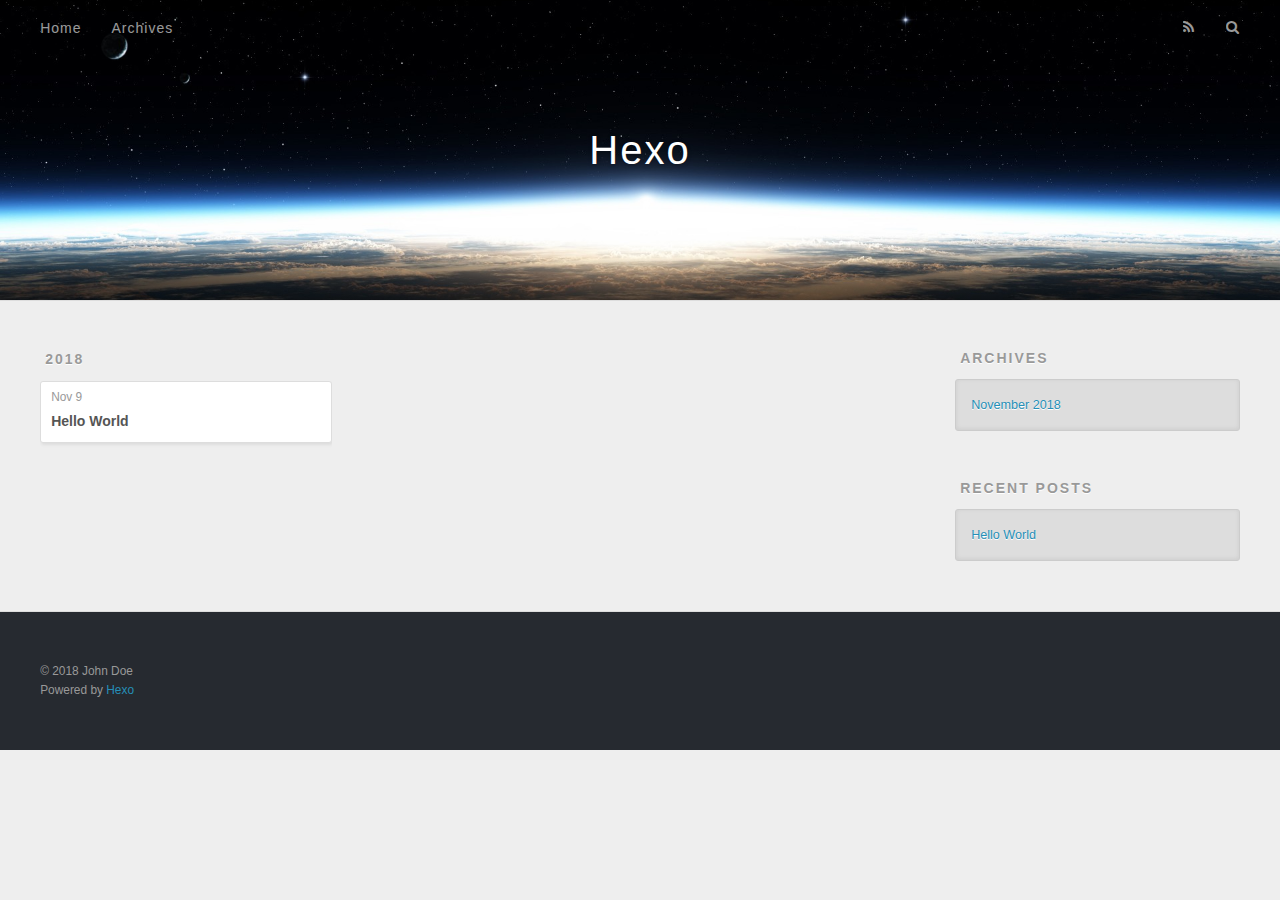
==== archives/index.html @ 734b19c0 "Site updated: 2018-11-09 16:49:38" ====
<!DOCTYPE html>
<html>
<head><meta name="generator" content="Hexo 3.8.0">
  <meta charset="utf-8">
  

  
  <title>Archives | Hexo</title>
  <meta name="viewport" content="width=device-width, initial-scale=1, maximum-scale=1">
  <meta property="og:type" content="website">
<meta property="og:title" content="Hexo">
<meta property="og:url" content="http://yoursite.com/archives/index.html">
<meta property="og:site_name" content="Hexo">
<meta property="og:locale" content="default">
<meta name="twitter:card" content="summary">
<meta name="twitter:title" content="Hexo">
  
    <link rel="alternate" href="/atom.xml" title="Hexo" type="application/atom+xml">
  
  
    <link rel="icon" href="/favicon.png">
  
  
    <link href="//fonts.googleapis.com/css?family=Source+Code+Pro" rel="stylesheet" type="text/css">
  
  <link rel="stylesheet" href="/css/style.css">
</head>
</html>
<body>
  <div id="container">
    <div id="wrap">
      <header id="header">
  <div id="banner"></div>
  <div id="header-outer" class="outer">
    <div id="header-title" class="inner">
      <h1 id="logo-wrap">
        <a href="/" id="logo">Hexo</a>
      </h1>
      
    </div>
    <div id="header-inner" class="inner">
      <nav id="main-nav">
        <a id="main-nav-toggle" class="nav-icon"></a>
        
          <a class="main-nav-link" href="/">Home</a>
        
          <a class="main-nav-link" href="/archives">Archives</a>
        
      </nav>
      <nav id="sub-nav">
        
          <a id="nav-rss-link" class="nav-icon" href="/atom.xml" title="RSS Feed"></a>
        
        <a id="nav-search-btn" class="nav-icon" title="Search"></a>
      </nav>
      <div id="search-form-wrap">
        <form action="//google.com/search" method="get" accept-charset="UTF-8" class="search-form"><input type="search" name="q" class="search-form-input" placeholder="Search"><button type="submit" class="search-form-submit">&#xF002;</button><input type="hidden" name="sitesearch" value="http://yoursite.com"></form>
      </div>
    </div>
  </div>
</header>
      <div class="outer">
        <section id="main">
  
  
    
    
      
      
      <section class="archives-wrap">
        <div class="archive-year-wrap">
          <a href="/archives/2018" class="archive-year">2018</a>
        </div>
        <div class="archives">
    
    <article class="archive-article archive-type-post">
  <div class="archive-article-inner">
    <header class="archive-article-header">
      <a href="/2018/11/09/hello-world/" class="archive-article-date">
  <time datetime="2018-11-09T08:40:56.257Z" itemprop="datePublished">Nov 9</time>
</a>
      
  
    <h1 itemprop="name">
      <a class="archive-article-title" href="/2018/11/09/hello-world/">Hello World</a>
    </h1>
  

    </header>
  </div>
</article>
  
  
    </div></section>
  


</section>
        
          <aside id="sidebar">
  
    

  
    

  
    
  
    
  <div class="widget-wrap">
    <h3 class="widget-title">Archives</h3>
    <div class="widget">
      <ul class="archive-list"><li class="archive-list-item"><a class="archive-list-link" href="/archives/2018/11/">November 2018</a></li></ul>
    </div>
  </div>


  
    
  <div class="widget-wrap">
    <h3 class="widget-title">Recent Posts</h3>
    <div class="widget">
      <ul>
        
          <li>
            <a href="/2018/11/09/hello-world/">Hello World</a>
          </li>
        
      </ul>
    </div>
  </div>

  
</aside>
        
      </div>
      <footer id="footer">
  
  <div class="outer">
    <div id="footer-info" class="inner">
      &copy; 2018 John Doe<br>
      Powered by <a href="http://hexo.io/" target="_blank">Hexo</a>
    </div>
  </div>
</footer>
    </div>
    <nav id="mobile-nav">
  
    <a href="/" class="mobile-nav-link">Home</a>
  
    <a href="/archives" class="mobile-nav-link">Archives</a>
  
</nav>
    

<script src="//ajax.googleapis.com/ajax/libs/jquery/2.0.3/jquery.min.js"></script>


  <link rel="stylesheet" href="/fancybox/jquery.fancybox.css">
  <script src="/fancybox/jquery.fancybox.pack.js"></script>


<script src="/js/script.js"></script>



  </div>
</body>
</html>
---- css/style.css ----
body {
  width: 100%;
}
body:before,
body:after {
  content: "";
  display: table;
}
body:after {
  clear: both;
}
html,
body,
div,
span,
applet,
object,
iframe,
h1,
h2,
h3,
h4,
h5,
h6,
p,
blockquote,
pre,
a,
abbr,
acronym,
address,
big,
cite,
code,
del,
dfn,
em,
img,
ins,
kbd,
q,
s,
samp,
small,
strike,
strong,
sub,
sup,
tt,
var,
dl,
dt,
dd,
ol,
ul,
li,
fieldset,
form,
label,
legend,
table,
caption,
tbody,
tfoot,
thead,
tr,
th,
td {
  margin: 0;
  padding: 0;
  border: 0;
  outline: 0;
  font-weight: inherit;
  font-style: inherit;
  font-family: inherit;
  font-size: 100%;
  vertical-align: baseline;
}
body {
  line-height: 1;
  color: #000;
  background: #fff;
}
ol,
ul {
  list-style: none;
}
table {
  border-collapse: separate;
  border-spacing: 0;
  vertical-align: middle;
}
caption,
th,
td {
  text-align: left;
  font-weight: normal;
  vertical-align: middle;
}
a img {
  border: none;
}
input,
button {
  margin: 0;
  padding: 0;
}
input::-moz-focus-inner,
button::-moz-focus-inner {
  border: 0;
  padding: 0;
}
@font-face {
  font-family: FontAwesome;
  font-style: normal;
  font-weight: normal;
  src: url("fonts/fontawesome-webfont.eot?v=#4.0.3");
  src: url("fonts/fontawesome-webfont.eot?#iefix&v=#4.0.3") format("embedded-opentype"), url("fonts/fontawesome-webfont.woff?v=#4.0.3") format("woff"), url("fonts/fontawesome-webfont.ttf?v=#4.0.3") format("truetype"), url("fonts/fontawesome-webfont.svg#fontawesomeregular?v=#4.0.3") format("svg");
}
html,
body,
#container {
  height: 100%;
}
body {
  background: #eee;
  font: 14px -apple-system, BlinkMacSystemFont, "Segoe UI", "Roboto", "Oxygen", "Ubuntu", "Cantarell", "Fira Sans", "Droid Sans", "Helvetica Neue", sans-serif;
  -webkit-text-size-adjust: 100%;
}
.outer {
  max-width: 1220px;
  margin: 0 auto;
  padding: 0 20px;
}
.outer:before,
.outer:after {
  content: "";
  display: table;
}
.outer:after {
  clear: both;
}
.inner {
  display: inline;
  float: left;
  width: 98.33333333333333%;
  margin: 0 0.833333333333333%;
}
.left,
.alignleft {
  float: left;
}
.right,
.alignright {
  float: right;
}
.clear {
  clear: both;
}
#container {
  position: relative;
}
.mobile-nav-on {
  overflow: hidden;
}
#wrap {
  height: 100%;
  width: 100%;
  position: absolute;
  top: 0;
  left: 0;
  -webkit-transition: 0.2s ease-out;
  -moz-transition: 0.2s ease-out;
  -ms-transition: 0.2s ease-out;
  transition: 0.2s ease-out;
  z-index: 1;
  background: #eee;
}
.mobile-nav-on #wrap {
  left: 280px;
}
@media screen and (min-width: 768px) {
  #main {
    display: inline;
    float: left;
    width: 73.33333333333333%;
    margin: 0 0.833333333333333%;
  }
}
.article-date,
.article-category-link,
.archive-year,
.widget-title {
  text-decoration: none;
  text-transform: uppercase;
  letter-spacing: 2px;
  color: #999;
  margin-bottom: 1em;
  margin-left: 5px;
  line-height: 1em;
  text-shadow: 0 1px #fff;
  font-weight: bold;
}
.article-inner,
.archive-article-inner {
  background: #fff;
  -webkit-box-shadow: 1px 2px 3px #ddd;
  box-shadow: 1px 2px 3px #ddd;
  border: 1px solid #ddd;
  border-radius: 3px;
}
.article-entry h1,
.widget h1 {
  font-size: 2em;
}
.article-entry h2,
.widget h2 {
  font-size: 1.5em;
}
.article-entry h3,
.widget h3 {
  font-size: 1.3em;
}
.article-entry h4,
.widget h4 {
  font-size: 1.2em;
}
.article-entry h5,
.widget h5 {
  font-size: 1em;
}
.article-entry h6,
.widget h6 {
  font-size: 1em;
  color: #999;
}
.article-entry hr,
.widget hr {
  border: 1px dashed #ddd;
}
.article-entry strong,
.widget strong {
  font-weight: bold;
}
.article-entry em,
.widget em,
.article-entry cite,
.widget cite {
  font-style: italic;
}
.article-entry sup,
.widget sup,
.article-entry sub,
.widget sub {
  font-size: 0.75em;
  line-height: 0;
  position: relative;
  vertical-align: baseline;
}
.article-entry sup,
.widget sup {
  top: -0.5em;
}
.article-entry sub,
.widget sub {
  bottom: -0.2em;
}
.article-entry small,
.widget small {
  font-size: 0.85em;
}
.article-entry acronym,
.widget acronym,
.article-entry abbr,
.widget abbr {
  border-bottom: 1px dotted;
}
.article-entry ul,
.widget ul,
.article-entry ol,
.widget ol,
.article-entry dl,
.widget dl {
  margin: 0 20px;
  line-height: 1.6em;
}
.article-entry ul ul,
.widget ul ul,
.article-entry ol ul,
.widget ol ul,
.article-entry ul ol,
.widget ul ol,
.article-entry ol ol,
.widget ol ol {
  margin-top: 0;
  margin-bottom: 0;
}
.article-entry ul,
.widget ul {
  list-style: disc;
}
.article-entry ol,
.widget ol {
  list-style: decimal;
}
.article-entry dt,
.widget dt {
  font-weight: bold;
}
#header {
  height: 300px;
  position: relative;
  border-bottom: 1px solid #ddd;
}
#header:before,
#header:after {
  content: "";
  position: absolute;
  left: 0;
  right: 0;
  height: 40px;
}
#header:before {
  top: 0;
  background: -webkit-linear-gradient(rgba(0,0,0,0.2), transparent);
  background: -moz-linear-gradient(rgba(0,0,0,0.2), transparent);
  background: -ms-linear-gradient(rgba(0,0,0,0.2), transparent);
  background: linear-gradient(rgba(0,0,0,0.2), transparent);
}
#header:after {
  bottom: 0;
  background: -webkit-linear-gradient(transparent, rgba(0,0,0,0.2));
  background: -moz-linear-gradient(transparent, rgba(0,0,0,0.2));
  background: -ms-linear-gradient(transparent, rgba(0,0,0,0.2));
  background: linear-gradient(transparent, rgba(0,0,0,0.2));
}
#header-outer {
  height: 100%;
  position: relative;
}
#header-inner {
  position: relative;
  overflow: hidden;
}
#banner {
  position: absolute;
  top: 0;
  left: 0;
  width: 100%;
  height: 100%;
  background: url("images/banner.jpg") center #000;
  -webkit-background-size: cover;
  -moz-background-size: cover;
  background-size: cover;
  z-index: -1;
}
#header-title {
  text-align: center;
  height: 40px;
  position: absolute;
  top: 50%;
  left: 0;
  margin-top: -20px;
}
#logo,
#subtitle {
  text-decoration: none;
  color: #fff;
  font-weight: 300;
  text-shadow: 0 1px 4px rgba(0,0,0,0.3);
}
#logo {
  font-size: 40px;
  line-height: 40px;
  letter-spacing: 2px;
}
#subtitle {
  font-size: 16px;
  line-height: 16px;
  letter-spacing: 1px;
}
#subtitle-wrap {
  margin-top: 16px;
}
#main-nav {
  float: left;
  margin-left: -15px;
}
.nav-icon,
.main-nav-link {
  float: left;
  color: #fff;
  opacity: 0.6;
  text-decoration: none;
  text-shadow: 0 1px rgba(0,0,0,0.2);
  -webkit-transition: opacity 0.2s;
  -moz-transition: opacity 0.2s;
  -ms-transition: opacity 0.2s;
  transition: opacity 0.2s;
  display: block;
  padding: 20px 15px;
}
.nav-icon:hover,
.main-nav-link:hover {
  opacity: 1;
}
.nav-icon {
  font-family: FontAwesome;
  text-align: center;
  font-size: 14px;
  width: 14px;
  height: 14px;
  padding: 20px 15px;
  position: relative;
  cursor: pointer;
}
.main-nav-link {
  font-weight: 300;
  letter-spacing: 1px;
}
@media screen and (max-width: 479px) {
  .main-nav-link {
    display: none;
  }
}
#main-nav-toggle {
  display: none;
}
#main-nav-toggle:before {
  content: "\f0c9";
}
@media screen and (max-width: 479px) {
  #main-nav-toggle {
    display: block;
  }
}
#sub-nav {
  float: right;
  margin-right: -15px;
}
#nav-rss-link:before {
  content: "\f09e";
}
#nav-search-btn:before {
  content: "\f002";
}
#search-form-wrap {
  position: absolute;
  top: 15px;
  width: 150px;
  height: 30px;
  right: -150px;
  opacity: 0;
  -webkit-transition: 0.2s ease-out;
  -moz-transition: 0.2s ease-out;
  -ms-transition: 0.2s ease-out;
  transition: 0.2s ease-out;
}
#search-form-wrap.on {
  opacity: 1;
  right: 0;
}
@media screen and (max-width: 479px) {
  #search-form-wrap {
    width: 100%;
    right: -100%;
  }
}
.search-form {
  position: absolute;
  top: 0;
  left: 0;
  right: 0;
  background: #fff;
  padding: 5px 15px;
  border-radius: 15px;
  -webkit-box-shadow: 0 0 10px rgba(0,0,0,0.3);
  box-shadow: 0 0 10px rgba(0,0,0,0.3);
}
.search-form-input {
  border: none;
  background: none;
  color: #555;
  width: 100%;
  font: 13px -apple-system, BlinkMacSystemFont, "Segoe UI", "Roboto", "Oxygen", "Ubuntu", "Cantarell", "Fira Sans", "Droid Sans", "Helvetica Neue", sans-serif;
  outline: none;
}
.search-form-input::-webkit-search-results-decoration,
.search-form-input::-webkit-search-cancel-button {
  -webkit-appearance: none;
}
.search-form-submit {
  position: absolute;
  top: 50%;
  right: 10px;
  margin-top: -7px;
  font: 13px FontAwesome;
  border: none;
  background: none;
  color: #bbb;
  cursor: pointer;
}
.search-form-submit:hover,
.search-form-submit:focus {
  color: #777;
}
.article {
  margin: 50px 0;
}
.article-inner {
  overflow: hidden;
}
.article-meta:before,
.article-meta:after {
  content: "";
  display: table;
}
.article-meta:after {
  clear: both;
}
.article-date {
  float: left;
}
.article-category {
  float: left;
  line-height: 1em;
  color: #ccc;
  text-shadow: 0 1px #fff;
  margin-left: 8px;
}
.article-category:before {
  content: "\2022";
}
.article-category-link {
  margin: 0 12px 1em;
}
.article-header {
  padding: 20px 20px 0;
}
.article-title {
  text-decoration: none;
  font-size: 2em;
  font-weight: bold;
  color: #555;
  line-height: 1.1em;
  -webkit-transition: color 0.2s;
  -moz-transition: color 0.2s;
  -ms-transition: color 0.2s;
  transition: color 0.2s;
}
a.article-title:hover {
  color: #258fb8;
}
.article-entry {
  color: #555;
  padding: 0 20px;
}
.article-entry:before,
.article-entry:after {
  content: "";
  display: table;
}
.article-entry:after {
  clear: both;
}
.article-entry p,
.article-entry table {
  line-height: 1.6em;
  margin: 1.6em 0;
}
.article-entry h1,
.article-entry h2,
.article-entry h3,
.article-entry h4,
.article-entry h5,
.article-entry h6 {
  font-weight: bold;
}
.article-entry h1,
.article-entry h2,
.article-entry h3,
.article-entry h4,
.article-entry h5,
.article-entry h6 {
  line-height: 1.1em;
  margin: 1.1em 0;
}
.article-entry a {
  color: #258fb8;
  text-decoration: none;
}
.article-entry a:hover {
  text-decoration: underline;
}
.article-entry ul,
.article-entry ol,
.article-entry dl {
  margin-top: 1.6em;
  margin-bottom: 1.6em;
}
.article-entry img,
.article-entry video {
  max-width: 100%;
  height: auto;
  display: block;
  margin: auto;
}
.article-entry iframe {
  border: none;
}
.article-entry table {
  width: 100%;
  border-collapse: collapse;
  border-spacing: 0;
}
.article-entry th {
  font-weight: bold;
  border-bottom: 3px solid #ddd;
  padding-bottom: 0.5em;
}
.article-entry td {
  border-bottom: 1px solid #ddd;
  padding: 10px 0;
}
.article-entry blockquote {
  font-family: Georgia, "Times New Roman", serif;
  font-size: 1.4em;
  margin: 1.6em 20px;
  text-align: center;
}
.article-entry blockquote footer {
  font-size: 14px;
  margin: 1.6em 0;
  font-family: -apple-system, BlinkMacSystemFont, "Segoe UI", "Roboto", "Oxygen", "Ubuntu", "Cantarell", "Fira Sans", "Droid Sans", "Helvetica Neue", sans-serif;
}
.article-entry blockquote footer cite:before {
  content: "—";
  padding: 0 0.5em;
}
.article-entry .pullquote {
  text-align: left;
  width: 45%;
  margin: 0;
}
.article-entry .pullquote.left {
  margin-left: 0.5em;
  margin-right: 1em;
}
.article-entry .pullquote.right {
  margin-right: 0.5em;
  margin-left: 1em;
}
.article-entry .caption {
  color: #999;
  display: block;
  font-size: 0.9em;
  margin-top: 0.5em;
  position: relative;
  text-align: center;
}
.article-entry .video-container {
  position: relative;
  padding-top: 56.25%;
  height: 0;
  overflow: hidden;
}
.article-entry .video-container iframe,
.article-entry .video-container object,
.article-entry .video-container embed {
  position: absolute;
  top: 0;
  left: 0;
  width: 100%;
  height: 100%;
  margin-top: 0;
}
.article-more-link a {
  display: inline-block;
  line-height: 1em;
  padding: 6px 15px;
  border-radius: 15px;
  background: #eee;
  color: #999;
  text-shadow: 0 1px #fff;
  text-decoration: none;
}
.article-more-link a:hover {
  background: #258fb8;
  color: #fff;
  text-decoration: none;
  text-shadow: 0 1px #1e7293;
}
.article-footer {
  font-size: 0.85em;
  line-height: 1.6em;
  border-top: 1px solid #ddd;
  padding-top: 1.6em;
  margin: 0 20px 20px;
}
.article-footer:before,
.article-footer:after {
  content: "";
  display: table;
}
.article-footer:after {
  clear: both;
}
.article-footer a {
  color: #999;
  text-decoration: none;
}
.article-footer a:hover {
  color: #555;
}
.article-tag-list-item {
  float: left;
  margin-right: 10px;
}
.article-tag-list-link:before {
  content: "#";
}
.article-comment-link {
  float: right;
}
.article-comment-link:before {
  content: "\f075";
  font-family: FontAwesome;
  padding-right: 8px;
}
.article-share-link {
  cursor: pointer;
  float: right;
  margin-left: 20px;
}
.article-share-link:before {
  content: "\f064";
  font-family: FontAwesome;
  padding-right: 6px;
}
#article-nav {
  position: relative;
}
#article-nav:before,
#article-nav:after {
  content: "";
  display: table;
}
#article-nav:after {
  clear: both;
}
@media screen and (min-width: 768px) {
  #article-nav {
    margin: 50px 0;
  }
  #article-nav:before {
    width: 8px;
    height: 8px;
    position: absolute;
    top: 50%;
    left: 50%;
    margin-top: -4px;
    margin-left: -4px;
    content: "";
    border-radius: 50%;
    background: #ddd;
    -webkit-box-shadow: 0 1px 2px #fff;
    box-shadow: 0 1px 2px #fff;
  }
}
.article-nav-link-wrap {
  text-decoration: none;
  text-shadow: 0 1px #fff;
  color: #999;
  -webkit-box-sizing: border-box;
  -moz-box-sizing: border-box;
  box-sizing: border-box;
  margin-top: 50px;
  text-align: center;
  display: block;
}
.article-nav-link-wrap:hover {
  color: #555;
}
@media screen and (min-width: 768px) {
  .article-nav-link-wrap {
    width: 50%;
    margin-top: 0;
  }
}
@media screen and (min-width: 768px) {
  #article-nav-newer {
    float: left;
    text-align: right;
    padding-right: 20px;
  }
}
@media screen and (min-width: 768px) {
  #article-nav-older {
    float: right;
    text-align: left;
    padding-left: 20px;
  }
}
.article-nav-caption {
  text-transform: uppercase;
  letter-spacing: 2px;
  color: #ddd;
  line-height: 1em;
  font-weight: bold;
}
#article-nav-newer .article-nav-caption {
  margin-right: -2px;
}
.article-nav-title {
  font-size: 0.85em;
  line-height: 1.6em;
  margin-top: 0.5em;
}
.article-share-box {
  position: absolute;
  display: none;
  background: #fff;
  -webkit-box-shadow: 1px 2px 10px rgba(0,0,0,0.2);
  box-shadow: 1px 2px 10px rgba(0,0,0,0.2);
  border-radius: 3px;
  margin-left: -145px;
  overflow: hidden;
  z-index: 1;
}
.article-share-box.on {
  display: block;
}
.article-share-input {
  width: 100%;
  background: none;
  -webkit-box-sizing: border-box;
  -moz-box-sizing: border-box;
  box-sizing: border-box;
  font: 14px -apple-system, BlinkMacSystemFont, "Segoe UI", "Roboto", "Oxygen", "Ubuntu", "Cantarell", "Fira Sans", "Droid Sans", "Helvetica Neue", sans-serif;
  padding: 0 15px;
  color: #555;
  outline: none;
  border: 1px solid #ddd;
  border-radius: 3px 3px 0 0;
  height: 36px;
  line-height: 36px;
}
.article-share-links {
  background: #eee;
}
.article-share-links:before,
.article-share-links:after {
  content: "";
  display: table;
}
.article-share-links:after {
  clear: both;
}
.article-share-twitter,
.article-share-facebook,
.article-share-pinterest,
.article-share-google {
  width: 50px;
  height: 36px;
  display: block;
  float: left;
  position: relative;
  color: #999;
  text-shadow: 0 1px #fff;
}
.article-share-twitter:before,
.article-share-facebook:before,
.article-share-pinterest:before,
.article-share-google:before {
  font-size: 20px;
  font-family: FontAwesome;
  width: 20px;
  height: 20px;
  position: absolute;
  top: 50%;
  left: 50%;
  margin-top: -10px;
  margin-left: -10px;
  text-align: center;
}
.article-share-twitter:hover,
.article-share-facebook:hover,
.article-share-pinterest:hover,
.article-share-google:hover {
  color: #fff;
}
.article-share-twitter:before {
  content: "\f099";
}
.article-share-twitter:hover {
  background: #00aced;
  text-shadow: 0 1px #008abe;
}
.article-share-facebook:before {
  content: "\f09a";
}
.article-share-facebook:hover {
  background: #3b5998;
  text-shadow: 0 1px #2f477a;
}
.article-share-pinterest:before {
  content: "\f0d2";
}
.article-share-pinterest:hover {
  background: #cb2027;
  text-shadow: 0 1px #a21a1f;
}
.article-share-google:before {
  content: "\f0d5";
}
.article-share-google:hover {
  background: #dd4b39;
  text-shadow: 0 1px #be3221;
}
.article-gallery {
  background: #000;
  position: relative;
}
.article-gallery-photos {
  position: relative;
  overflow: hidden;
}
.article-gallery-img {
  display: none;
  max-width: 100%;
}
.article-gallery-img:first-child {
  display: block;
}
.article-gallery-img.loaded {
  position: absolute;
  display: block;
}
.article-gallery-img img {
  display: block;
  max-width: 100%;
  margin: 0 auto;
}
#comments {
  background: #fff;
  -webkit-box-shadow: 1px 2px 3px #ddd;
  box-shadow: 1px 2px 3px #ddd;
  padding: 20px;
  border: 1px solid #ddd;
  border-radius: 3px;
  margin: 50px 0;
}
#comments a {
  color: #258fb8;
}
.archives-wrap {
  margin: 50px 0;
}
.archives:before,
.archives:after {
  content: "";
  display: table;
}
.archives:after {
  clear: both;
}
.archive-year-wrap {
  margin-bottom: 1em;
}
.archives {
  -webkit-column-gap: 10px;
  -moz-column-gap: 10px;
  column-gap: 10px;
}
@media screen and (min-width: 480px) and (max-width: 767px) {
  .archives {
    -webkit-column-count: 2;
    -moz-column-count: 2;
    column-count: 2;
  }
}
@media screen and (min-width: 768px) {
  .archives {
    -webkit-column-count: 3;
    -moz-column-count: 3;
    column-count: 3;
  }
}
.archive-article {
  -webkit-column-break-inside: avoid;
  page-break-inside: avoid;
  overflow: hidden;
  break-inside: avoid-column;
}
.archive-article-inner {
  padding: 10px;
  margin-bottom: 15px;
}
.archive-article-title {
  text-decoration: none;
  font-weight: bold;
  color: #555;
  -webkit-transition: color 0.2s;
  -moz-transition: color 0.2s;
  -ms-transition: color 0.2s;
  transition: color 0.2s;
  line-height: 1.6em;
}
.archive-article-title:hover {
  color: #258fb8;
}
.archive-article-footer {
  margin-top: 1em;
}
.archive-article-date {
  color: #999;
  text-decoration: none;
  font-size: 0.85em;
  line-height: 1em;
  margin-bottom: 0.5em;
  display: block;
}
#page-nav {
  margin: 50px auto;
  background: #fff;
  -webkit-box-shadow: 1px 2px 3px #ddd;
  box-shadow: 1px 2px 3px #ddd;
  border: 1px solid #ddd;
  border-radius: 3px;
  text-align: center;
  color: #999;
  overflow: hidden;
}
#page-nav:before,
#page-nav:after {
  content: "";
  display: table;
}
#page-nav:after {
  clear: both;
}
#page-nav a,
#page-nav span {
  padding: 10px 20px;
  line-height: 1;
  height: 2ex;
}
#page-nav a {
  color: #999;
  text-decoration: none;
}
#page-nav a:hover {
  background: #999;
  color: #fff;
}
#page-nav .prev {
  float: left;
}
#page-nav .next {
  float: right;
}
#page-nav .page-number {
  display: inline-block;
}
@media screen and (max-width: 479px) {
  #page-nav .page-number {
    display: none;
  }
}
#page-nav .current {
  color: #555;
  font-weight: bold;
}
#page-nav .space {
  color: #ddd;
}
#footer {
  background: #262a30;
  padding: 50px 0;
  border-top: 1px solid #ddd;
  color: #999;
}
#footer a {
  color: #258fb8;
  text-decoration: none;
}
#footer a:hover {
  text-decoration: underline;
}
#footer-info {
  line-height: 1.6em;
  font-size: 0.85em;
}
.article-entry pre,
.article-entry .highlight {
  background: #2d2d2d;
  margin: 0 -20px;
  padding: 15px 20px;
  border-style: solid;
  border-color: #ddd;
  border-width: 1px 0;
  overflow: auto;
  color: #ccc;
  line-height: 22.400000000000002px;
}
.article-entry .highlight .gutter pre,
.article-entry .gist .gist-file .gist-data .line-numbers {
  color: #666;
  font-size: 0.85em;
}
.article-entry pre,
.article-entry code {
  font-family: "Source Code Pro", Consolas, Monaco, Menlo, Consolas, monospace;
}
.article-entry code {
  background: #eee;
  text-shadow: 0 1px #fff;
  padding: 0 0.3em;
}
.article-entry pre code {
  background: none;
  text-shadow: none;
  padding: 0;
}
.article-entry .highlight pre {
  border: none;
  margin: 0;
  padding: 0;
}
.article-entry .highlight table {
  margin: 0;
  width: auto;
}
.article-entry .highlight td {
  border: none;
  padding: 0;
}
.article-entry .highlight figcaption {
  font-size: 0.85em;
  color: #999;
  line-height: 1em;
  margin-bottom: 1em;
}
.article-entry .highlight figcaption:before,
.article-entry .highlight figcaption:after {
  content: "";
  display: table;
}
.article-entry .highlight figcaption:after {
  clear: both;
}
.article-entry .highlight figcaption a {
  float: right;
}
.article-entry .highlight .gutter pre {
  text-align: right;
  padding-right: 20px;
}
.article-entry .highlight .line {
  height: 22.400000000000002px;
}
.article-entry .highlight .line.marked {
  background: #515151;
}
.article-entry .gist {
  margin: 0 -20px;
  border-style: solid;
  border-color: #ddd;
  border-width: 1px 0;
  background: #2d2d2d;
  padding: 15px 20px 15px 0;
}
.article-entry .gist .gist-file {
  border: none;
  font-family: "Source Code Pro", Consolas, Monaco, Menlo, Consolas, monospace;
  margin: 0;
}
.article-entry .gist .gist-file .gist-data {
  background: none;
  border: none;
}
.article-entry .gist .gist-file .gist-data .line-numbers {
  background: none;
  border: none;
  padding: 0 20px 0 0;
}
.article-entry .gist .gist-file .gist-data .line-data {
  padding: 0 !important;
}
.article-entry .gist .gist-file .highlight {
  margin: 0;
  padding: 0;
  border: none;
}
.article-entry .gist .gist-file .gist-meta {
  background: #2d2d2d;
  color: #999;
  font: 0.85em -apple-system, BlinkMacSystemFont, "Segoe UI", "Roboto", "Oxygen", "Ubuntu", "Cantarell", "Fira Sans", "Droid Sans", "Helvetica Neue", sans-serif;
  text-shadow: 0 0;
  padding: 0;
  margin-top: 1em;
  margin-left: 20px;
}
.article-entry .gist .gist-file .gist-meta a {
  color: #258fb8;
  font-weight: normal;
}
.article-entry .gist .gist-file .gist-meta a:hover {
  text-decoration: underline;
}
pre .comment,
pre .title {
  color: #999;
}
pre .variable,
pre .attribute,
pre .tag,
pre .regexp,
pre .ruby .constant,
pre .xml .tag .title,
pre .xml .pi,
pre .xml .doctype,
pre .html .doctype,
pre .css .id,
pre .css .class,
pre .css .pseudo {
  color: #f2777a;
}
pre .number,
pre .preprocessor,
pre .built_in,
pre .literal,
pre .params,
pre .constant {
  color: #f99157;
}
pre .class,
pre .ruby .class .title,
pre .css .rules .attribute {
  color: #9c9;
}
pre .string,
pre .value,
pre .inheritance,
pre .header,
pre .ruby .symbol,
pre .xml .cdata {
  color: #9c9;
}
pre .css .hexcolor {
  color: #6cc;
}
pre .function,
pre .python .decorator,
pre .python .title,
pre .ruby .function .title,
pre .ruby .title .keyword,
pre .perl .sub,
pre .javascript .title,
pre .coffeescript .title {
  color: #69c;
}
pre .keyword,
pre .javascript .function {
  color: #c9c;
}
@media screen and (max-width: 479px) {
  #mobile-nav {
    position: absolute;
    top: 0;
    left: 0;
    width: 280px;
    height: 100%;
    background: #191919;
    border-right: 1px solid #fff;
  }
}
@media screen and (max-width: 479px) {
  .mobile-nav-link {
    display: block;
    color: #999;
    text-decoration: none;
    padding: 15px 20px;
    font-weight: bold;
  }
  .mobile-nav-link:hover {
    color: #fff;
  }
}
@media screen and (min-width: 768px) {
  #sidebar {
    display: inline;
    float: left;
    width: 23.333333333333332%;
    margin: 0 0.833333333333333%;
  }
}
.widget-wrap {
  margin: 50px 0;
}
.widget {
  color: #777;
  text-shadow: 0 1px #fff;
  background: #ddd;
  -webkit-box-shadow: 0 -1px 4px #ccc inset;
  box-shadow: 0 -1px 4px #ccc inset;
  border: 1px solid #ccc;
  padding: 15px;
  border-radius: 3px;
}
.widget a {
  color: #258fb8;
  text-decoration: none;
}
.widget a:hover {
  text-decoration: underline;
}
.widget ul ul,
.widget ol ul,
.widget dl ul,
.widget ul ol,
.widget ol ol,
.widget dl ol,
.widget ul dl,
.widget ol dl,
.widget dl dl {
  margin-left: 15px;
  list-style: disc;
}
.widget {
  line-height: 1.6em;
  word-wrap: break-word;
  font-size: 0.9em;
}
.widget ul,
.widget ol {
  list-style: none;
  margin: 0;
}
.widget ul ul,
.widget ol ul,
.widget ul ol,
.widget ol ol {
  margin: 0 20px;
}
.widget ul ul,
.widget ol ul {
  list-style: disc;
}
.widget ul ol,
.widget ol ol {
  list-style: decimal;
}
.category-list-count,
.tag-list-count,
.archive-list-count {
  padding-left: 5px;
  color: #999;
  font-size: 0.85em;
}
.category-list-count:before,
.tag-list-count:before,
.archive-list-count:before {
  content: "(";
}
.category-list-count:after,
.tag-list-count:after,
.archive-list-count:after {
  content: ")";
}
.tagcloud a {
  margin-right: 5px;
  display: inline-block;
}
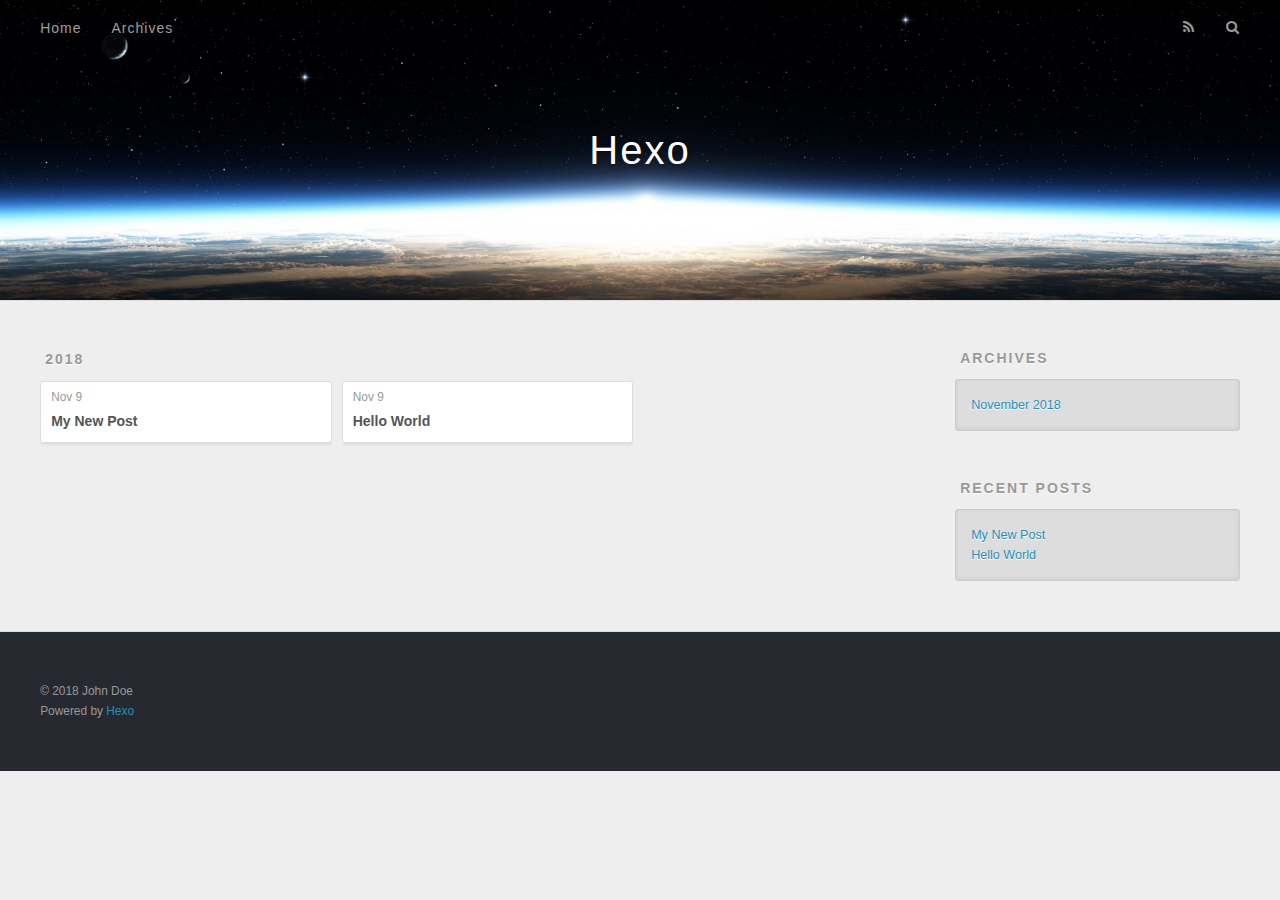
==== commit f138d1ce: "Site updated: 2018-11-09 16:51:59" ====
--- a/archives/index.html
+++ b/archives/index.html
@@ -76,6 +76,25 @@
     <article class="archive-article archive-type-post">
   <div class="archive-article-inner">
     <header class="archive-article-header">
+      <a href="/2018/11/09/My-New-Post/" class="archive-article-date">
+  <time datetime="2018-11-09T08:51:21.000Z" itemprop="datePublished">Nov 9</time>
+</a>
+      
+  
+    <h1 itemprop="name">
+      <a class="archive-article-title" href="/2018/11/09/My-New-Post/">My New Post</a>
+    </h1>
+  
+
+    </header>
+  </div>
+</article>
+  
+    
+    
+    <article class="archive-article archive-type-post">
+  <div class="archive-article-inner">
+    <header class="archive-article-header">
       <a href="/2018/11/09/hello-world/" class="archive-article-date">
   <time datetime="2018-11-09T08:40:56.257Z" itemprop="datePublished">Nov 9</time>
 </a>
@@ -124,6 +143,10 @@
       <ul>
         
           <li>
+            <a href="/2018/11/09/My-New-Post/">My New Post</a>
+          </li>
+        
+          <li>
             <a href="/2018/11/09/hello-world/">Hello World</a>
           </li>
         
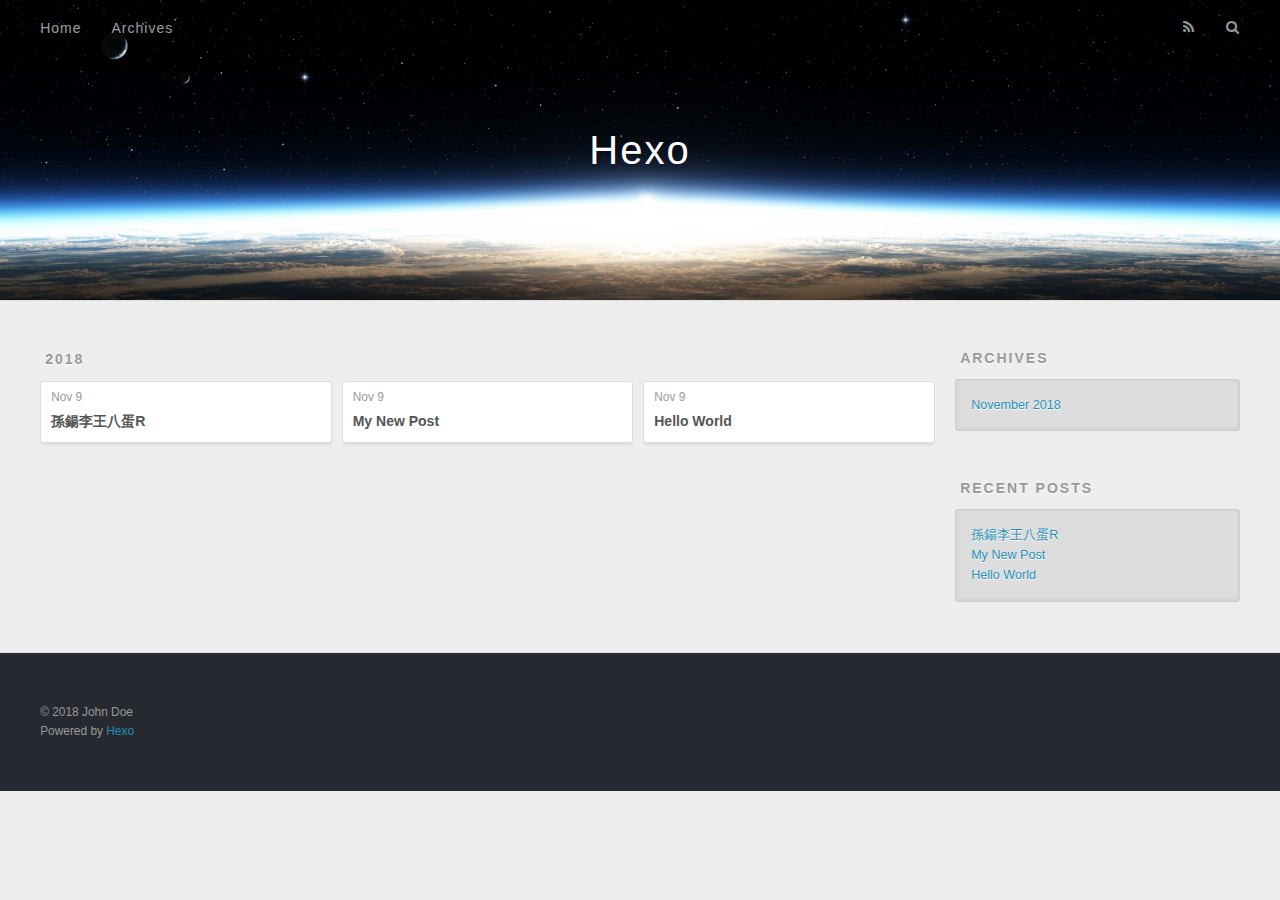
==== commit 162f0704: "Site updated: 2018-11-09 17:00:01" ====
--- a/archives/index.html
+++ b/archives/index.html
@@ -76,6 +76,25 @@
     <article class="archive-article archive-type-post">
   <div class="archive-article-inner">
     <header class="archive-article-header">
+      <a href="/2018/11/09/孫鍚李王八蛋R/" class="archive-article-date">
+  <time datetime="2018-11-09T08:59:10.000Z" itemprop="datePublished">Nov 9</time>
+</a>
+      
+  
+    <h1 itemprop="name">
+      <a class="archive-article-title" href="/2018/11/09/孫鍚李王八蛋R/">孫鍚李王八蛋R</a>
+    </h1>
+  
+
+    </header>
+  </div>
+</article>
+  
+    
+    
+    <article class="archive-article archive-type-post">
+  <div class="archive-article-inner">
+    <header class="archive-article-header">
       <a href="/2018/11/09/My-New-Post/" class="archive-article-date">
   <time datetime="2018-11-09T08:51:21.000Z" itemprop="datePublished">Nov 9</time>
 </a>
@@ -143,6 +162,10 @@
       <ul>
         
           <li>
+            <a href="/2018/11/09/孫鍚李王八蛋R/">孫鍚李王八蛋R</a>
+          </li>
+        
+          <li>
             <a href="/2018/11/09/My-New-Post/">My New Post</a>
           </li>
         
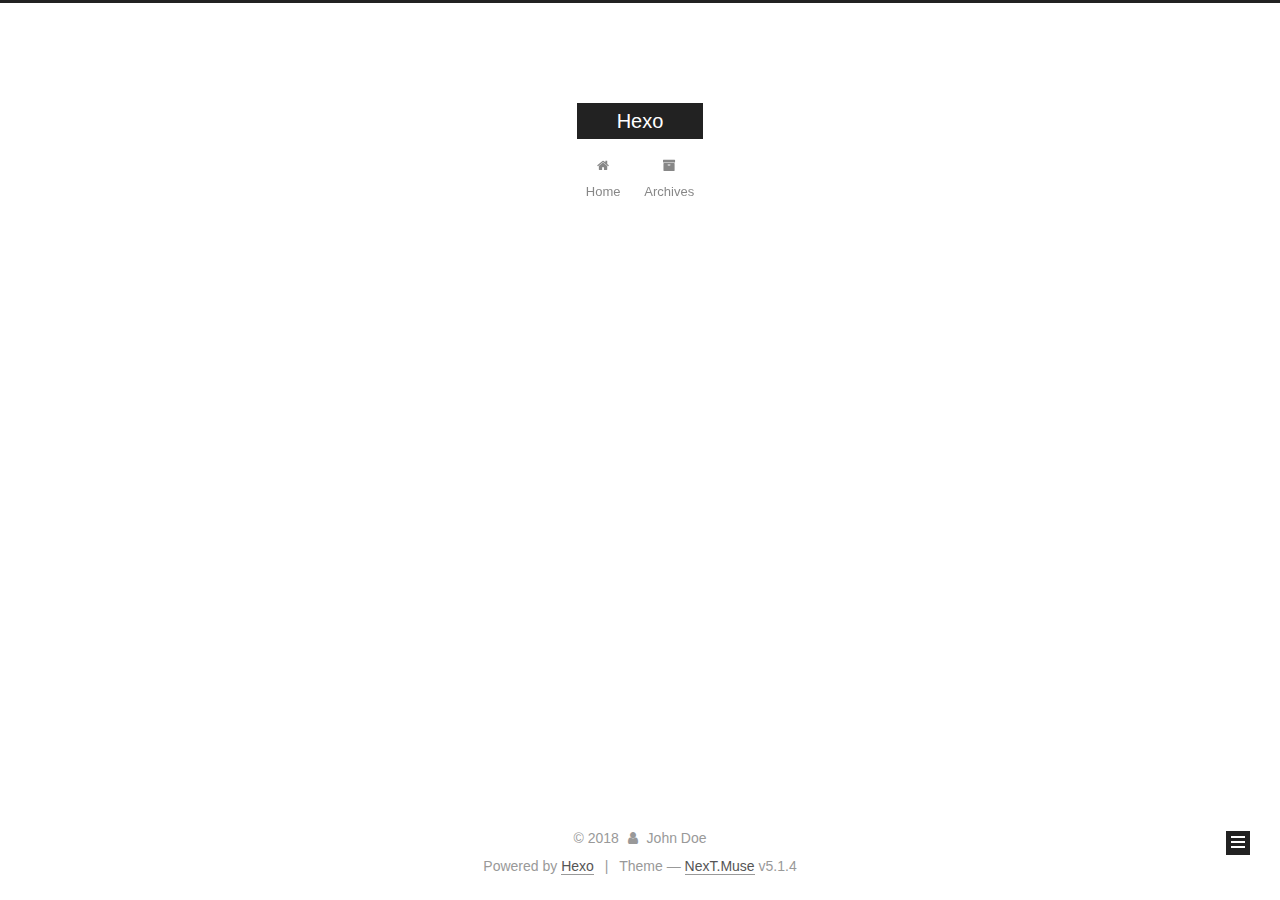
==== commit 1af6bae7: "Site updated: 2018-11-09 17:05:54" ====
--- a/archives/index.html
+++ b/archives/index.html
@@ -1,216 +1,619 @@
 <!DOCTYPE html>
-<html>
+
+
+
+  
+
+
+<html class="theme-next muse use-motion" lang="">
 <head><meta name="generator" content="Hexo 3.8.0">
-  <meta charset="utf-8">
-  
-
-  
-  <title>Archives | Hexo</title>
-  <meta name="viewport" content="width=device-width, initial-scale=1, maximum-scale=1">
-  <meta property="og:type" content="website">
+  <meta charset="UTF-8">
+<meta http-equiv="X-UA-Compatible" content="IE=edge">
+<meta name="viewport" content="width=device-width, initial-scale=1, maximum-scale=1">
+<meta name="theme-color" content="#222">
+
+
+
+
+
+
+
+
+
+<meta http-equiv="Cache-Control" content="no-transform">
+<meta http-equiv="Cache-Control" content="no-siteapp">
+
+
+
+
+
+
+
+
+
+
+
+
+
+
+
+
+  
+  
+  <link href="/lib/fancybox/source/jquery.fancybox.css?v=2.1.5" rel="stylesheet" type="text/css">
+
+
+
+
+
+
+
+<link href="/lib/font-awesome/css/font-awesome.min.css?v=4.6.2" rel="stylesheet" type="text/css">
+
+<link href="/css/main.css?v=5.1.4" rel="stylesheet" type="text/css">
+
+
+  <link rel="apple-touch-icon" sizes="180x180" href="/images/apple-touch-icon-next.png?v=5.1.4">
+
+
+  <link rel="icon" type="image/png" sizes="32x32" href="/images/favicon-32x32-next.png?v=5.1.4">
+
+
+  <link rel="icon" type="image/png" sizes="16x16" href="/images/favicon-16x16-next.png?v=5.1.4">
+
+
+  <link rel="mask-icon" href="/images/logo.svg?v=5.1.4" color="#222">
+
+
+
+
+
+  <meta name="keywords" content="Hexo, NexT">
+
+
+
+
+
+
+
+
+
+
+<meta property="og:type" content="website">
 <meta property="og:title" content="Hexo">
 <meta property="og:url" content="http://yoursite.com/archives/index.html">
 <meta property="og:site_name" content="Hexo">
 <meta property="og:locale" content="default">
 <meta name="twitter:card" content="summary">
 <meta name="twitter:title" content="Hexo">
-  
-    <link rel="alternate" href="/atom.xml" title="Hexo" type="application/atom+xml">
-  
-  
-    <link rel="icon" href="/favicon.png">
-  
-  
-    <link href="//fonts.googleapis.com/css?family=Source+Code+Pro" rel="stylesheet" type="text/css">
-  
-  <link rel="stylesheet" href="/css/style.css">
+
+
+
+<script type="text/javascript" id="hexo.configurations">
+  var NexT = window.NexT || {};
+  var CONFIG = {
+    root: '/',
+    scheme: 'Muse',
+    version: '5.1.4',
+    sidebar: {"position":"left","display":"post","offset":12,"b2t":false,"scrollpercent":false,"onmobile":false},
+    fancybox: true,
+    tabs: true,
+    motion: {"enable":true,"async":false,"transition":{"post_block":"fadeIn","post_header":"slideDownIn","post_body":"slideDownIn","coll_header":"slideLeftIn","sidebar":"slideUpIn"}},
+    duoshuo: {
+      userId: '0',
+      author: 'Author'
+    },
+    algolia: {
+      applicationID: '',
+      apiKey: '',
+      indexName: '',
+      hits: {"per_page":10},
+      labels: {"input_placeholder":"Search for Posts","hits_empty":"We didn't find any results for the search: ${query}","hits_stats":"${hits} results found in ${time} ms"}
+    }
+  };
+</script>
+
+
+
+  <link rel="canonical" href="http://yoursite.com/archives/">
+
+
+
+
+
+  <title>Archive | Hexo</title>
+  
+
+
+
+
+
+
+
+
 </head>
-</html>
-<body>
-  <div id="container">
-    <div id="wrap">
-      <header id="header">
-  <div id="banner"></div>
-  <div id="header-outer" class="outer">
-    <div id="header-title" class="inner">
-      <h1 id="logo-wrap">
-        <a href="/" id="logo">Hexo</a>
-      </h1>
-      
+
+<body itemscope="" itemtype="http://schema.org/WebPage" lang="default">
+
+  
+  
+    
+  
+
+  <div class="container sidebar-position-left page-archive">
+    <div class="headband"></div>
+
+    <header id="header" class="header" itemscope="" itemtype="http://schema.org/WPHeader">
+      <div class="header-inner"><div class="site-brand-wrapper">
+  <div class="site-meta ">
+    
+
+    <div class="custom-logo-site-title">
+      <a href="/" class="brand" rel="start">
+        <span class="logo-line-before"><i></i></span>
+        <span class="site-title">Hexo</span>
+        <span class="logo-line-after"><i></i></span>
+      </a>
     </div>
-    <div id="header-inner" class="inner">
-      <nav id="main-nav">
-        <a id="main-nav-toggle" class="nav-icon"></a>
-        
-          <a class="main-nav-link" href="/">Home</a>
-        
-          <a class="main-nav-link" href="/archives">Archives</a>
-        
-      </nav>
-      <nav id="sub-nav">
-        
-          <a id="nav-rss-link" class="nav-icon" href="/atom.xml" title="RSS Feed"></a>
-        
-        <a id="nav-search-btn" class="nav-icon" title="Search"></a>
-      </nav>
-      <div id="search-form-wrap">
-        <form action="//google.com/search" method="get" accept-charset="UTF-8" class="search-form"><input type="search" name="q" class="search-form-input" placeholder="Search"><button type="submit" class="search-form-submit">&#xF002;</button><input type="hidden" name="sitesearch" value="http://yoursite.com"></form>
+      
+        <p class="site-subtitle"></p>
+      
+  </div>
+
+  <div class="site-nav-toggle">
+    <button>
+      <span class="btn-bar"></span>
+      <span class="btn-bar"></span>
+      <span class="btn-bar"></span>
+    </button>
+  </div>
+</div>
+
+<nav class="site-nav">
+  
+
+  
+    <ul id="menu" class="menu">
+      
+        
+        <li class="menu-item menu-item-home">
+          <a href="/" rel="section">
+            
+              <i class="menu-item-icon fa fa-fw fa-home"></i> <br>
+            
+            Home
+          </a>
+        </li>
+      
+        
+        <li class="menu-item menu-item-archives">
+          <a href="/archives/" rel="section">
+            
+              <i class="menu-item-icon fa fa-fw fa-archive"></i> <br>
+            
+            Archives
+          </a>
+        </li>
+      
+
+      
+    </ul>
+  
+
+  
+</nav>
+
+
+
+ </div>
+    </header>
+
+    <main id="main" class="main">
+      <div class="main-inner">
+        <div class="content-wrap">
+          <div id="content" class="content">
+            
+
+  
+  
+  
+  <div class="post-block archive">
+    <div id="posts" class="posts-collapse">
+      <span class="archive-move-on"></span>
+
+      <span class="archive-page-counter">
+        
+        
+        
+          
+        
+        Um..! 3 posts in total. Keep on posting.
+      </span>
+
+      
+
+        
+        
+        
+
+        
+          
+          <div class="collection-title">
+            <h1 class="archive-year" id="archive-year-2018">2018</h1>
+          </div>
+        
+        
+
+        
+
+  <article class="post post-type-normal" itemscope="" itemtype="http://schema.org/Article">
+    <header class="post-header">
+
+      <h2 class="post-title">
+        
+            <a class="post-title-link" href="/2018/11/09/孫鍚李王八蛋R/" itemprop="url">
+              
+                <span itemprop="name">孫鍚李王八蛋R</span>
+              
+            </a>
+        
+      </h2>
+
+      <div class="post-meta">
+        <time class="post-time" itemprop="dateCreated" datetime="2018-11-09T16:59:10+08:00" content="2018-11-09">
+          11-09
+        </time>
       </div>
+
+    </header>
+  </article>
+
+
+
+      
+
+        
+        
+        
+
+        
+        
+
+        
+
+  <article class="post post-type-normal" itemscope="" itemtype="http://schema.org/Article">
+    <header class="post-header">
+
+      <h2 class="post-title">
+        
+            <a class="post-title-link" href="/2018/11/09/My-New-Post/" itemprop="url">
+              
+                <span itemprop="name">My New Post</span>
+              
+            </a>
+        
+      </h2>
+
+      <div class="post-meta">
+        <time class="post-time" itemprop="dateCreated" datetime="2018-11-09T16:51:21+08:00" content="2018-11-09">
+          11-09
+        </time>
+      </div>
+
+    </header>
+  </article>
+
+
+
+      
+
+        
+        
+        
+
+        
+        
+
+        
+
+  <article class="post post-type-normal" itemscope="" itemtype="http://schema.org/Article">
+    <header class="post-header">
+
+      <h2 class="post-title">
+        
+            <a class="post-title-link" href="/2018/11/09/hello-world/" itemprop="url">
+              
+                <span itemprop="name">Hello World</span>
+              
+            </a>
+        
+      </h2>
+
+      <div class="post-meta">
+        <time class="post-time" itemprop="dateCreated" datetime="2018-11-09T16:40:56+08:00" content="2018-11-09">
+          11-09
+        </time>
+      </div>
+
+    </header>
+  </article>
+
+
+
+      
+
     </div>
   </div>
-</header>
-      <div class="outer">
-        <section id="main">
-  
-  
-    
-    
-      
-      
-      <section class="archives-wrap">
-        <div class="archive-year-wrap">
-          <a href="/archives/2018" class="archive-year">2018</a>
+  
+  
+  
+
+  
+
+
+
+          </div>
+          
+
+
+          
+
         </div>
-        <div class="archives">
-    
-    <article class="archive-article archive-type-post">
-  <div class="archive-article-inner">
-    <header class="archive-article-header">
-      <a href="/2018/11/09/孫鍚李王八蛋R/" class="archive-article-date">
-  <time datetime="2018-11-09T08:59:10.000Z" itemprop="datePublished">Nov 9</time>
-</a>
-      
-  
-    <h1 itemprop="name">
-      <a class="archive-article-title" href="/2018/11/09/孫鍚李王八蛋R/">孫鍚李王八蛋R</a>
-    </h1>
-  
-
-    </header>
-  </div>
-</article>
-  
-    
-    
-    <article class="archive-article archive-type-post">
-  <div class="archive-article-inner">
-    <header class="archive-article-header">
-      <a href="/2018/11/09/My-New-Post/" class="archive-article-date">
-  <time datetime="2018-11-09T08:51:21.000Z" itemprop="datePublished">Nov 9</time>
-</a>
-      
-  
-    <h1 itemprop="name">
-      <a class="archive-article-title" href="/2018/11/09/My-New-Post/">My New Post</a>
-    </h1>
-  
-
-    </header>
-  </div>
-</article>
-  
-    
-    
-    <article class="archive-article archive-type-post">
-  <div class="archive-article-inner">
-    <header class="archive-article-header">
-      <a href="/2018/11/09/hello-world/" class="archive-article-date">
-  <time datetime="2018-11-09T08:40:56.257Z" itemprop="datePublished">Nov 9</time>
-</a>
-      
-  
-    <h1 itemprop="name">
-      <a class="archive-article-title" href="/2018/11/09/hello-world/">Hello World</a>
-    </h1>
-  
-
-    </header>
-  </div>
-</article>
-  
-  
-    </div></section>
-  
-
-
-</section>
-        
-          <aside id="sidebar">
-  
-    
-
-  
-    
-
-  
-    
-  
-    
-  <div class="widget-wrap">
-    <h3 class="widget-title">Archives</h3>
-    <div class="widget">
-      <ul class="archive-list"><li class="archive-list-item"><a class="archive-list-link" href="/archives/2018/11/">November 2018</a></li></ul>
+        
+          
+  
+  <div class="sidebar-toggle">
+    <div class="sidebar-toggle-line-wrap">
+      <span class="sidebar-toggle-line sidebar-toggle-line-first"></span>
+      <span class="sidebar-toggle-line sidebar-toggle-line-middle"></span>
+      <span class="sidebar-toggle-line sidebar-toggle-line-last"></span>
     </div>
   </div>
 
-
-  
+  <aside id="sidebar" class="sidebar">
     
-  <div class="widget-wrap">
-    <h3 class="widget-title">Recent Posts</h3>
-    <div class="widget">
-      <ul>
-        
-          <li>
-            <a href="/2018/11/09/孫鍚李王八蛋R/">孫鍚李王八蛋R</a>
-          </li>
-        
-          <li>
-            <a href="/2018/11/09/My-New-Post/">My New Post</a>
-          </li>
-        
-          <li>
-            <a href="/2018/11/09/hello-world/">Hello World</a>
-          </li>
-        
-      </ul>
+    <div class="sidebar-inner">
+
+      
+
+      
+
+      <section class="site-overview-wrap sidebar-panel sidebar-panel-active">
+        <div class="site-overview">
+          <div class="site-author motion-element" itemprop="author" itemscope="" itemtype="http://schema.org/Person">
+            
+              <p class="site-author-name" itemprop="name">John Doe</p>
+              <p class="site-description motion-element" itemprop="description"></p>
+          </div>
+
+          <nav class="site-state motion-element">
+
+            
+              <div class="site-state-item site-state-posts">
+              
+                <a href="/archives/">
+              
+                  <span class="site-state-item-count">3</span>
+                  <span class="site-state-item-name">posts</span>
+                </a>
+              </div>
+            
+
+            
+
+            
+
+          </nav>
+
+          
+
+          
+
+          
+          
+
+          
+          
+
+          
+
+        </div>
+      </section>
+
+      
+
+      
+
     </div>
+  </aside>
+
+
+        
+      </div>
+    </main>
+
+    <footer id="footer" class="footer">
+      <div class="footer-inner">
+        <div class="copyright">&copy; <span itemprop="copyrightYear">2018</span>
+  <span class="with-love">
+    <i class="fa fa-user"></i>
+  </span>
+  <span class="author" itemprop="copyrightHolder">John Doe</span>
+
+  
+</div>
+
+
+  <div class="powered-by">Powered by <a class="theme-link" target="_blank" href="https://hexo.io">Hexo</a></div>
+
+
+
+  <span class="post-meta-divider">|</span>
+
+
+
+  <div class="theme-info">Theme &mdash; <a class="theme-link" target="_blank" href="https://github.com/iissnan/hexo-theme-next">NexT.Muse</a> v5.1.4</div>
+
+
+
+
+        
+
+
+
+
+
+
+
+        
+      </div>
+    </footer>
+
+    
+      <div class="back-to-top">
+        <i class="fa fa-arrow-up"></i>
+        
+      </div>
+    
+
+    
+
   </div>
 
   
-</aside>
-        
-      </div>
-      <footer id="footer">
-  
-  <div class="outer">
-    <div id="footer-info" class="inner">
-      &copy; 2018 John Doe<br>
-      Powered by <a href="http://hexo.io/" target="_blank">Hexo</a>
-    </div>
-  </div>
-</footer>
-    </div>
-    <nav id="mobile-nav">
-  
-    <a href="/" class="mobile-nav-link">Home</a>
-  
-    <a href="/archives" class="mobile-nav-link">Archives</a>
-  
-</nav>
-    
-
-<script src="//ajax.googleapis.com/ajax/libs/jquery/2.0.3/jquery.min.js"></script>
-
-
-  <link rel="stylesheet" href="/fancybox/jquery.fancybox.css">
-  <script src="/fancybox/jquery.fancybox.pack.js"></script>
-
-
-<script src="/js/script.js"></script>
-
-
-
-  </div>
+
+<script type="text/javascript">
+  if (Object.prototype.toString.call(window.Promise) !== '[object Function]') {
+    window.Promise = null;
+  }
+</script>
+
+
+
+
+
+
+
+
+
+  
+
+
+
+
+
+
+
+
+
+
+
+
+  
+  
+    <script type="text/javascript" src="/lib/jquery/index.js?v=2.1.3"></script>
+  
+
+  
+  
+    <script type="text/javascript" src="/lib/fastclick/lib/fastclick.min.js?v=1.0.6"></script>
+  
+
+  
+  
+    <script type="text/javascript" src="/lib/jquery_lazyload/jquery.lazyload.js?v=1.9.7"></script>
+  
+
+  
+  
+    <script type="text/javascript" src="/lib/velocity/velocity.min.js?v=1.2.1"></script>
+  
+
+  
+  
+    <script type="text/javascript" src="/lib/velocity/velocity.ui.min.js?v=1.2.1"></script>
+  
+
+  
+  
+    <script type="text/javascript" src="/lib/fancybox/source/jquery.fancybox.pack.js?v=2.1.5"></script>
+  
+
+
+  
+
+
+  <script type="text/javascript" src="/js/src/utils.js?v=5.1.4"></script>
+
+  <script type="text/javascript" src="/js/src/motion.js?v=5.1.4"></script>
+
+
+
+  
+  
+
+  
+
+  
+
+
+  <script type="text/javascript" src="/js/src/bootstrap.js?v=5.1.4"></script>
+
+
+
+  
+
+
+  
+
+
+
+
+	
+
+
+
+
+
+  
+
+
+
+
+
+  
+
+
+
+
+
+
+
+
+
+
+
+
+  
+
+
+
+
+
+  
+
+  
+
+  
+
+  
+  
+
+  
+
+  
+
+  
+
 </body>
-</html>+</html>
--- a/css/main.css
+++ b/css/main.css
@@ -0,0 +1,2662 @@
+/* normalize.css v3.0.2 | MIT License | git.io/normalize */
+html {
+  font-family: sans-serif; /* 1 */
+  -ms-text-size-adjust: 100%; /* 2 */
+  -webkit-text-size-adjust: 100%; /* 2 */
+}
+body {
+  margin: 0;
+}
+article,
+aside,
+details,
+figcaption,
+figure,
+footer,
+header,
+hgroup,
+main,
+menu,
+nav,
+section,
+summary {
+  display: block;
+}
+audio,
+canvas,
+progress,
+video {
+  display: inline-block; /* 1 */
+  vertical-align: baseline; /* 2 */
+}
+audio:not([controls]) {
+  display: none;
+  height: 0;
+}
+[hidden],
+template {
+  display: none;
+}
+a {
+  background-color: transparent;
+}
+a:active,
+a:hover {
+  outline: 0;
+}
+abbr[title] {
+  border-bottom: 1px dotted;
+}
+b,
+strong {
+  font-weight: bold;
+}
+dfn {
+  font-style: italic;
+}
+h1 {
+  font-size: 2em;
+  margin: 0.67em 0;
+}
+mark {
+  background: #ff0;
+  color: #000;
+}
+small {
+  font-size: 80%;
+}
+sub,
+sup {
+  font-size: 75%;
+  line-height: 0;
+  position: relative;
+  vertical-align: baseline;
+}
+sup {
+  top: -0.5em;
+}
+sub {
+  bottom: -0.25em;
+}
+img {
+  border: 0;
+}
+svg:not(:root) {
+  overflow: hidden;
+}
+figure {
+  margin: 1em 40px;
+}
+hr {
+  -moz-box-sizing: content-box;
+  box-sizing: content-box;
+  height: 0;
+}
+pre {
+  overflow: auto;
+}
+code,
+kbd,
+pre,
+samp {
+  font-family: monospace, monospace;
+  font-size: 1em;
+}
+button,
+input,
+optgroup,
+select,
+textarea {
+  color: inherit; /* 1 */
+  font: inherit; /* 2 */
+  margin: 0; /* 3 */
+}
+button {
+  overflow: visible;
+}
+button,
+select {
+  text-transform: none;
+}
+button,
+html input[type="button"],
+input[type="reset"],
+input[type="submit"] {
+  -webkit-appearance: button; /* 2 */
+  cursor: pointer; /* 3 */
+}
+button[disabled],
+html input[disabled] {
+  cursor: default;
+}
+button::-moz-focus-inner,
+input::-moz-focus-inner {
+  border: 0;
+  padding: 0;
+}
+input {
+  line-height: normal;
+}
+input[type="checkbox"],
+input[type="radio"] {
+  box-sizing: border-box; /* 1 */
+  padding: 0; /* 2 */
+}
+input[type="number"]::-webkit-inner-spin-button,
+input[type="number"]::-webkit-outer-spin-button {
+  height: auto;
+}
+input[type="search"] {
+  -webkit-appearance: textfield; /* 1 */
+  -moz-box-sizing: content-box;
+  -webkit-box-sizing: content-box; /* 2 */
+  box-sizing: content-box;
+}
+input[type="search"]::-webkit-search-cancel-button,
+input[type="search"]::-webkit-search-decoration {
+  -webkit-appearance: none;
+}
+fieldset {
+  border: 1px solid #c0c0c0;
+  margin: 0 2px;
+  padding: 0.35em 0.625em 0.75em;
+}
+legend {
+  border: 0; /* 1 */
+  padding: 0; /* 2 */
+}
+textarea {
+  overflow: auto;
+}
+optgroup {
+  font-weight: bold;
+}
+table {
+  border-collapse: collapse;
+  border-spacing: 0;
+}
+td,
+th {
+  padding: 0;
+}
+::selection {
+  background: #262a30;
+  color: #fff;
+}
+body {
+  position: relative;
+  font-family: 'Lato', "PingFang SC", "Microsoft YaHei", sans-serif;
+  font-size: 14px;
+  line-height: 2;
+  color: #555;
+  background: #fff;
+}
+@media (max-width: 767px) {
+  body {
+    padding-right: 0 !important;
+  }
+}
+@media (min-width: 768px) and (max-width: 991px) {
+  body {
+    padding-right: 0 !important;
+  }
+}
+@media (min-width: 1600px) {
+  body {
+    font-size: 16px;
+  }
+}
+h1,
+h2,
+h3,
+h4,
+h5,
+h6 {
+  margin: 0;
+  padding: 0;
+  font-weight: bold;
+  line-height: 1.5;
+  font-family: 'Lato', "PingFang SC", "Microsoft YaHei", sans-serif;
+}
+h2,
+h3,
+h4,
+h5,
+h6 {
+  margin: 20px 0 15px;
+}
+h1 {
+  font-size: 22px;
+}
+@media (max-width: 767px) {
+  h1 {
+    font-size: 18px;
+  }
+}
+h2 {
+  font-size: 20px;
+}
+@media (max-width: 767px) {
+  h2 {
+    font-size: 16px;
+  }
+}
+h3 {
+  font-size: 18px;
+}
+@media (max-width: 767px) {
+  h3 {
+    font-size: 14px;
+  }
+}
+h4 {
+  font-size: 16px;
+}
+@media (max-width: 767px) {
+  h4 {
+    font-size: 12px;
+  }
+}
+h5 {
+  font-size: 14px;
+}
+@media (max-width: 767px) {
+  h5 {
+    font-size: 10px;
+  }
+}
+h6 {
+  font-size: 12px;
+}
+@media (max-width: 767px) {
+  h6 {
+    font-size: 8px;
+  }
+}
+p {
+  margin: 0 0 20px 0;
+}
+a {
+  color: #555;
+  text-decoration: none;
+  outline: none;
+  border-bottom: 1px solid #999;
+  word-wrap: break-word;
+}
+a:hover {
+  color: #222;
+  border-bottom-color: #222;
+}
+blockquote {
+  margin: 0;
+  padding: 0;
+}
+img {
+  display: block;
+  margin: auto;
+  max-width: 100%;
+  height: auto;
+}
+hr {
+  margin: 40px 0;
+  height: 3px;
+  border: none;
+  background-color: #ddd;
+  background-image: repeating-linear-gradient(-45deg, #fff, #fff 4px, transparent 4px, transparent 8px);
+}
+blockquote {
+  padding: 0 15px;
+  color: #666;
+  border-left: 4px solid #ddd;
+}
+blockquote cite::before {
+  content: "-";
+  padding: 0 5px;
+}
+dt {
+  font-weight: 700;
+}
+dd {
+  margin: 0;
+  padding: 0;
+}
+kbd {
+  border: 1px solid #ccc;
+  border-radius: 0.2em;
+  box-shadow: 0.1em 0.1em 0.2em rgba(0,0,0,0.1);
+  background-color: #f9f9f9;
+  font-family: inherit;
+  background-image: -webkit-linear-gradient(top, #eee, #fff, #eee);
+  padding: 0.1em 0.3em;
+  white-space: nowrap;
+}
+.text-left {
+  text-align: left;
+}
+.text-center {
+  text-align: center;
+}
+.text-right {
+  text-align: right;
+}
+.text-justify {
+  text-align: justify;
+}
+.text-nowrap {
+  white-space: nowrap;
+}
+.text-lowercase {
+  text-transform: lowercase;
+}
+.text-uppercase {
+  text-transform: uppercase;
+}
+.text-capitalize {
+  text-transform: capitalize;
+}
+.center-block {
+  display: block;
+  margin-left: auto;
+  margin-right: auto;
+}
+.clearfix:before,
+.clearfix:after {
+  content: " ";
+  display: table;
+}
+.clearfix:after {
+  clear: both;
+}
+.pullquote {
+  width: 45%;
+}
+.pullquote.left {
+  float: left;
+  margin-left: 5px;
+  margin-right: 10px;
+}
+.pullquote.right {
+  float: right;
+  margin-left: 10px;
+  margin-right: 5px;
+}
+.affix.affix.affix {
+  position: fixed;
+}
+.translation {
+  margin-top: -20px;
+  font-size: 14px;
+  color: #999;
+}
+.scrollbar-measure {
+  width: 100px;
+  height: 100px;
+  overflow: scroll;
+  position: absolute;
+  top: -9999px;
+}
+.use-motion .motion-element {
+  opacity: 0;
+}
+table {
+  margin: 20px 0;
+  width: 100%;
+  border-collapse: collapse;
+  border-spacing: 0;
+  border: 1px solid #ddd;
+  font-size: 14px;
+  table-layout: fixed;
+  word-wrap: break-all;
+}
+table>tbody>tr:nth-of-type(odd) {
+  background-color: #f9f9f9;
+}
+table>tbody>tr:hover {
+  background-color: #f5f5f5;
+}
+caption,
+th,
+td {
+  padding: 8px;
+  text-align: left;
+  vertical-align: middle;
+  font-weight: normal;
+}
+th,
+td {
+  border-bottom: 3px solid #ddd;
+  border-right: 1px solid #eee;
+}
+th {
+  padding-bottom: 10px;
+  font-weight: 700;
+}
+td {
+  border-bottom-width: 1px;
+}
+html,
+body {
+  height: 100%;
+}
+.container {
+  position: relative;
+  min-height: 100%;
+}
+.header-inner {
+  margin: 0 auto;
+  padding: 100px 0 70px;
+  width: 700px;
+}
+@media (min-width: 1600px) {
+  .container .header-inner {
+    width: 900px;
+  }
+}
+.main {
+  padding-bottom: 150px;
+}
+.main-inner {
+  margin: 0 auto;
+  width: 700px;
+}
+@media (min-width: 1600px) {
+  .container .main-inner {
+    width: 900px;
+  }
+}
+.footer {
+  position: absolute;
+  left: 0;
+  bottom: 0;
+  width: 100%;
+  min-height: 50px;
+}
+.footer-inner {
+  box-sizing: border-box;
+  margin: 20px auto;
+  width: 700px;
+}
+@media (min-width: 1600px) {
+  .container .footer-inner {
+    width: 900px;
+  }
+}
+pre,
+.highlight {
+  overflow: auto;
+  margin: 20px 0;
+  padding: 0;
+  font-size: 13px;
+  color: #4d4d4c;
+  background: #f7f7f7;
+  line-height: 1.6;
+}
+pre,
+code {
+  font-family: consolas, Menlo, "PingFang SC", "Microsoft YaHei", monospace;
+}
+code {
+  padding: 2px 4px;
+  word-wrap: break-word;
+  color: #555;
+  background: #eee;
+  border-radius: 3px;
+  font-size: 13px;
+}
+pre {
+  padding: 10px;
+}
+pre code {
+  padding: 0;
+  color: #4d4d4c;
+  background: none;
+  text-shadow: none;
+}
+.highlight {
+  border-radius: 1px;
+}
+.highlight pre {
+  border: none;
+  margin: 0;
+  padding: 10px 0;
+}
+.highlight table {
+  margin: 0;
+  width: auto;
+  border: none;
+}
+.highlight td {
+  border: none;
+  padding: 0;
+}
+.highlight figcaption {
+  font-size: 1em;
+  color: #4d4d4c;
+  line-height: 1em;
+  margin-bottom: 1em;
+}
+.highlight figcaption:before,
+.highlight figcaption:after {
+  content: " ";
+  display: table;
+}
+.highlight figcaption:after {
+  clear: both;
+}
+.highlight figcaption a {
+  float: right;
+  color: #4d4d4c;
+}
+.highlight figcaption a:hover {
+  border-bottom-color: #4d4d4c;
+}
+.highlight .gutter pre {
+  padding-left: 10px;
+  padding-right: 10px;
+  color: #869194;
+  text-align: right;
+  background-color: #eff2f3;
+}
+.highlight .code pre {
+  width: 100%;
+  padding-left: 10px;
+  padding-right: 10px;
+  background-color: #f7f7f7;
+}
+.highlight .line {
+  height: 20px;
+}
+.gutter {
+  -webkit-user-select: none;
+  -moz-user-select: none;
+  -ms-user-select: none;
+  user-select: none;
+}
+.gist table {
+  width: auto;
+}
+.gist table td {
+  border: none;
+}
+pre .deletion {
+  background: #fdd;
+}
+pre .addition {
+  background: #dfd;
+}
+pre .meta {
+  color: #8959a8;
+}
+pre .comment {
+  color: #8e908c;
+}
+pre .variable,
+pre .attribute,
+pre .tag,
+pre .regexp,
+pre .ruby .constant,
+pre .xml .tag .title,
+pre .xml .pi,
+pre .xml .doctype,
+pre .html .doctype,
+pre .css .id,
+pre .css .class,
+pre .css .pseudo {
+  color: #c82829;
+}
+pre .number,
+pre .preprocessor,
+pre .built_in,
+pre .literal,
+pre .params,
+pre .constant,
+pre .command {
+  color: #f5871f;
+}
+pre .ruby .class .title,
+pre .css .rules .attribute,
+pre .string,
+pre .value,
+pre .inheritance,
+pre .header,
+pre .ruby .symbol,
+pre .xml .cdata,
+pre .special,
+pre .number,
+pre .formula {
+  color: #718c00;
+}
+pre .title,
+pre .css .hexcolor {
+  color: #3e999f;
+}
+pre .function,
+pre .python .decorator,
+pre .python .title,
+pre .ruby .function .title,
+pre .ruby .title .keyword,
+pre .perl .sub,
+pre .javascript .title,
+pre .coffeescript .title {
+  color: #4271ae;
+}
+pre .keyword,
+pre .javascript .function {
+  color: #8959a8;
+}
+.full-image.full-image.full-image.full-image {
+  border: none;
+  max-width: 100%;
+  width: auto;
+  margin: 20px auto 25px;
+}
+@media (min-width: 992px) {
+  .full-image.full-image.full-image.full-image {
+    max-width: none;
+    width: 110%;
+    margin: 25px -5%;
+  }
+}
+.blockquote-center,
+.page-home .post-type-quote blockquote,
+.page-post-detail .post-type-quote blockquote {
+  position: relative;
+  margin: 40px 0;
+  padding: 0;
+  border-left: none;
+  text-align: center;
+}
+.blockquote-center::before,
+.page-home .post-type-quote blockquote::before,
+.page-post-detail .post-type-quote blockquote::before,
+.blockquote-center::after,
+.page-home .post-type-quote blockquote::after,
+.page-post-detail .post-type-quote blockquote::after {
+  position: absolute;
+  content: ' ';
+  display: block;
+  width: 100%;
+  height: 24px;
+  opacity: 0.2;
+  background-repeat: no-repeat;
+  background-position: 0 -6px;
+  background-size: 22px 22px;
+}
+.blockquote-center::before,
+.page-home .post-type-quote blockquote::before,
+.page-post-detail .post-type-quote blockquote::before {
+  top: -20px;
+  background-image: url("../images/quote-l.svg");
+  border-top: 1px solid #ccc;
+}
+.blockquote-center::after,
+.page-home .post-type-quote blockquote::after,
+.page-post-detail .post-type-quote blockquote::after {
+  bottom: -20px;
+  background-image: url("../images/quote-r.svg");
+  border-bottom: 1px solid #ccc;
+  background-position: 100% 8px;
+}
+.blockquote-center p,
+.page-home .post-type-quote blockquote p,
+.page-post-detail .post-type-quote blockquote p,
+.blockquote-center div,
+.page-home .post-type-quote blockquote div,
+.page-post-detail .post-type-quote blockquote div {
+  text-align: center;
+}
+.post .post-body .group-picture img {
+  box-sizing: border-box;
+  padding: 0 3px;
+  border: none;
+}
+.post .group-picture-row {
+  overflow: hidden;
+  margin-top: 6px;
+}
+.post .group-picture-row:first-child {
+  margin-top: 0;
+}
+.post .group-picture-column {
+  float: left;
+}
+.page-post-detail .post-body .group-picture-column {
+  float: none;
+  margin-top: 10px;
+  width: auto !important;
+}
+.page-post-detail .post-body .group-picture-column img {
+  margin: 0 auto;
+}
+.page-archive .group-picture-container {
+  overflow: hidden;
+}
+.page-archive .group-picture-row {
+  float: left;
+}
+.page-archive .group-picture-row:first-child {
+  margin-top: 6px;
+}
+.page-archive .group-picture-column {
+  max-width: 150px;
+  max-height: 150px;
+}
+.post-body .note {
+  position: relative;
+  padding: 15px;
+  margin-bottom: 20px;
+  border: 1px solid #eee;
+  border-left-width: 5px;
+  border-radius: 3px;
+}
+.post-body .note h2,
+.post-body .note h3,
+.post-body .note h4,
+.post-body .note h5,
+.post-body .note h6 {
+  margin-top: 0;
+  margin-bottom: 0;
+  border-bottom: initial;
+  padding-top: 0 !important;
+}
+.post-body .note p:first-child,
+.post-body .note ul:first-child,
+.post-body .note ol:first-child,
+.post-body .note table:first-child,
+.post-body .note pre:first-child,
+.post-body .note blockquote:first-child {
+  margin-top: 0;
+}
+.post-body .note p:last-child,
+.post-body .note ul:last-child,
+.post-body .note ol:last-child,
+.post-body .note table:last-child,
+.post-body .note pre:last-child,
+.post-body .note blockquote:last-child {
+  margin-bottom: 0;
+}
+.post-body .note.default {
+  border-left-color: #777;
+}
+.post-body .note.default h2,
+.post-body .note.default h3,
+.post-body .note.default h4,
+.post-body .note.default h5,
+.post-body .note.default h6 {
+  color: #777;
+}
+.post-body .note.primary {
+  border-left-color: #6f42c1;
+}
+.post-body .note.primary h2,
+.post-body .note.primary h3,
+.post-body .note.primary h4,
+.post-body .note.primary h5,
+.post-body .note.primary h6 {
+  color: #6f42c1;
+}
+.post-body .note.info {
+  border-left-color: #428bca;
+}
+.post-body .note.info h2,
+.post-body .note.info h3,
+.post-body .note.info h4,
+.post-body .note.info h5,
+.post-body .note.info h6 {
+  color: #428bca;
+}
+.post-body .note.success {
+  border-left-color: #5cb85c;
+}
+.post-body .note.success h2,
+.post-body .note.success h3,
+.post-body .note.success h4,
+.post-body .note.success h5,
+.post-body .note.success h6 {
+  color: #5cb85c;
+}
+.post-body .note.warning {
+  border-left-color: #f0ad4e;
+}
+.post-body .note.warning h2,
+.post-body .note.warning h3,
+.post-body .note.warning h4,
+.post-body .note.warning h5,
+.post-body .note.warning h6 {
+  color: #f0ad4e;
+}
+.post-body .note.danger {
+  border-left-color: #d9534f;
+}
+.post-body .note.danger h2,
+.post-body .note.danger h3,
+.post-body .note.danger h4,
+.post-body .note.danger h5,
+.post-body .note.danger h6 {
+  color: #d9534f;
+}
+.post-body .label {
+  display: inline;
+  padding: 0 2px;
+  white-space: nowrap;
+}
+.post-body .label.default {
+  background-color: #f0f0f0;
+}
+.post-body .label.primary {
+  background-color: #efe6f7;
+}
+.post-body .label.info {
+  background-color: #e5f2f8;
+}
+.post-body .label.success {
+  background-color: #e7f4e9;
+}
+.post-body .label.warning {
+  background-color: #fcf6e1;
+}
+.post-body .label.danger {
+  background-color: #fae8eb;
+}
+.post-body .tabs {
+  position: relative;
+  display: block;
+  margin-bottom: 20px;
+  padding-top: 10px;
+}
+.post-body .tabs ul.nav-tabs {
+  margin: 0;
+  padding: 0;
+  display: flex;
+  margin-bottom: -1px;
+}
+@media (max-width: 413px) {
+  .post-body .tabs ul.nav-tabs {
+    display: block;
+    margin-bottom: 5px;
+  }
+}
+.post-body .tabs ul.nav-tabs li.tab {
+  list-style-type: none !important;
+  margin: 0 0.25em 0 0;
+  border-top: 3px solid transparent;
+  border-left: 1px solid transparent;
+  border-right: 1px solid transparent;
+}
+@media (max-width: 413px) {
+  .post-body .tabs ul.nav-tabs li.tab {
+    margin: initial;
+    border-top: 1px solid transparent;
+    border-left: 3px solid transparent;
+    border-right: 1px solid transparent;
+    border-bottom: 1px solid transparent;
+  }
+}
+.post-body .tabs ul.nav-tabs li.tab a {
+  outline: 0;
+  border-bottom: initial;
+  display: block;
+  line-height: 1.8em;
+  padding: 0.25em 0.75em;
+  transition-duration: 0.2s;
+  transition-timing-function: ease-out;
+  transition-delay: 0s;
+}
+.post-body .tabs ul.nav-tabs li.tab a i {
+  width: 1.285714285714286em;
+}
+.post-body .tabs ul.nav-tabs li.tab.active {
+  border-top: 3px solid #fc6423;
+  border-left: 1px solid #ddd;
+  border-right: 1px solid #ddd;
+  background-color: #fff;
+}
+@media (max-width: 413px) {
+  .post-body .tabs ul.nav-tabs li.tab.active {
+    border-top: 1px solid #ddd;
+    border-left: 3px solid #fc6423;
+    border-right: 1px solid #ddd;
+    border-bottom: 1px solid #ddd;
+  }
+}
+.post-body .tabs ul.nav-tabs li.tab.active a {
+  cursor: default;
+  color: #555;
+}
+.post-body .tabs .tab-content {
+  background-color: #fff;
+}
+.post-body .tabs .tab-content .tab-pane {
+  border: 1px solid #ddd;
+  padding: 20px 20px 0 20px;
+}
+.post-body .tabs .tab-content .tab-pane:not(.active) {
+  display: none !important;
+}
+.post-body .tabs .tab-content .tab-pane.active {
+  display: block !important;
+}
+.btn {
+  display: inline-block;
+  padding: 0 20px;
+  font-size: 14px;
+  color: #fff;
+  background: #222;
+  border: 2px solid #222;
+  text-decoration: none;
+  border-radius: 0;
+  transition-property: background-color;
+  transition-duration: 0.2s;
+  transition-timing-function: ease-in-out;
+  transition-delay: 0s;
+  line-height: 2;
+}
+.btn:hover {
+  border-color: #222;
+  color: #222;
+  background: #fff;
+}
+.btn +.btn {
+  margin: 0 0 8px 8px;
+}
+.btn .fa-fw {
+  width: 1.285714285714286em;
+  text-align: left;
+}
+.btn-bar {
+  display: block;
+  width: 22px;
+  height: 2px;
+  background: #555;
+  border-radius: 1px;
+}
+.btn-bar+.btn-bar {
+  margin-top: 4px;
+}
+.pagination {
+  margin: 120px 0 40px;
+  text-align: center;
+  border-top: 1px solid #eee;
+}
+.page-number-basic,
+.pagination .prev,
+.pagination .next,
+.pagination .page-number,
+.pagination .space {
+  display: inline-block;
+  position: relative;
+  top: -1px;
+  margin: 0 10px;
+  padding: 0 11px;
+}
+@media (max-width: 767px) {
+  .page-number-basic,
+  .pagination .prev,
+  .pagination .next,
+  .pagination .page-number,
+  .pagination .space {
+    margin: 0 5px;
+  }
+}
+.pagination .prev,
+.pagination .next,
+.pagination .page-number {
+  border-bottom: 0;
+  border-top: 1px solid #eee;
+  transition-property: border-color;
+  transition-duration: 0.2s;
+  transition-timing-function: ease-in-out;
+  transition-delay: 0s;
+}
+.pagination .prev:hover,
+.pagination .next:hover,
+.pagination .page-number:hover {
+  border-top-color: #222;
+}
+.pagination .space {
+  padding: 0;
+  margin: 0;
+}
+.pagination .prev {
+  margin-left: 0;
+}
+.pagination .next {
+  margin-right: 0;
+}
+.pagination .page-number.current {
+  color: #fff;
+  background: #ccc;
+  border-top-color: #ccc;
+}
+@media (max-width: 767px) {
+  .pagination {
+    border-top: none;
+  }
+  .pagination .prev,
+  .pagination .next,
+  .pagination .page-number {
+    margin-bottom: 10px;
+    border-top: 0;
+    border-bottom: 1px solid #eee;
+    padding: 0 10px;
+  }
+  .pagination .prev:hover,
+  .pagination .next:hover,
+  .pagination .page-number:hover {
+    border-bottom-color: #222;
+  }
+}
+.comments {
+  margin: 60px 20px 0;
+}
+.tag-cloud {
+  text-align: center;
+}
+.tag-cloud a {
+  display: inline-block;
+  margin: 10px;
+}
+.back-to-top {
+  box-sizing: border-box;
+  position: fixed;
+  bottom: -100px;
+  right: 30px;
+  z-index: 1050;
+  padding: 0 6px;
+  width: 24px;
+  background: #222;
+  font-size: 12px;
+  opacity: 1;
+  color: #fff;
+  cursor: pointer;
+  text-align: center;
+  -webkit-transform: translateZ(0);
+  transition-property: bottom;
+  transition-duration: 0.2s;
+  transition-timing-function: ease-in-out;
+  transition-delay: 0s;
+}
+@media (min-width: 768px) and (max-width: 991px) {
+  .back-to-top {
+    display: none !important;
+  }
+}
+@media (max-width: 767px) {
+  .back-to-top {
+    display: none !important;
+  }
+}
+.back-to-top.back-to-top-on {
+  bottom: 19px;
+}
+.header {
+  background: transparent;
+}
+.header-inner {
+  position: relative;
+}
+.headband {
+  height: 3px;
+  background: #222;
+}
+.site-meta {
+  margin: 0;
+  text-align: center;
+}
+@media (max-width: 767px) {
+  .site-meta {
+    text-align: center;
+  }
+}
+.brand {
+  position: relative;
+  display: inline-block;
+  padding: 0 40px;
+  color: #fff;
+  background: #222;
+  border-bottom: none;
+}
+.brand:hover {
+  color: #fff;
+}
+.logo {
+  display: inline-block;
+  margin-right: 5px;
+  line-height: 36px;
+  vertical-align: top;
+}
+.site-title {
+  display: inline-block;
+  vertical-align: top;
+  line-height: 36px;
+  font-size: 20px;
+  font-weight: normal;
+  font-family: 'Lato', "PingFang SC", "Microsoft YaHei", sans-serif;
+}
+.site-subtitle {
+  margin-top: 10px;
+  font-size: 13px;
+  color: #999;
+}
+.use-motion .brand {
+  opacity: 0;
+}
+.use-motion .logo,
+.use-motion .site-title,
+.use-motion .site-subtitle {
+  opacity: 0;
+  position: relative;
+  top: -10px;
+}
+.site-nav-toggle {
+  display: none;
+  position: absolute;
+  top: 10px;
+  left: 10px;
+}
+@media (max-width: 767px) {
+  .site-nav-toggle {
+    display: block;
+  }
+}
+.site-nav-toggle button {
+  margin-top: 2px;
+  padding: 9px 10px;
+  background: transparent;
+  border: none;
+}
+@media (max-width: 767px) {
+  .site-nav {
+    display: none;
+    margin: 0 -10px;
+    padding: 0 10px;
+    clear: both;
+    border-top: 1px solid #ddd;
+  }
+}
+@media (min-width: 768px) and (max-width: 991px) {
+  .site-nav {
+    display: block !important;
+  }
+}
+@media (min-width: 992px) {
+  .site-nav {
+    display: block !important;
+  }
+}
+.menu {
+  margin-top: 20px;
+  padding-left: 0;
+  text-align: center;
+}
+.menu .menu-item {
+  display: inline-block;
+  margin: 0 10px;
+  list-style: none;
+}
+@media screen and (max-width: 767px) {
+  .menu .menu-item {
+    margin-top: 10px;
+  }
+}
+.menu .menu-item a {
+  display: block;
+  font-size: 13px;
+  line-height: inherit;
+  border-bottom: 1px solid transparent;
+  transition-property: border-color;
+  transition-duration: 0.2s;
+  transition-timing-function: ease-in-out;
+  transition-delay: 0s;
+}
+.menu .menu-item a:hover {
+  border-bottom-color: #222;
+}
+.menu .menu-item .fa {
+  margin-right: 5px;
+}
+.use-motion .menu-item {
+  opacity: 0;
+}
+.post-body {
+  font-family: 'Lato', "PingFang SC", "Microsoft YaHei", sans-serif;
+}
+@media (max-width: 767px) {
+  .post-body {
+    word-break: break-word;
+  }
+}
+.post-body .fancybox img {
+  display: block !important;
+  margin: 0 auto;
+  cursor: pointer;
+  cursor: zoom-in;
+  cursor: -webkit-zoom-in;
+}
+.post-body .image-caption,
+.post-body .figure .caption {
+  margin: -20px auto 15px;
+  text-align: center;
+  font-size: 14px;
+  color: #999;
+  font-weight: bold;
+  line-height: 1;
+}
+.post-sticky-flag {
+  display: inline-block;
+  font-size: 16px;
+  -ms-transform: rotate(30deg);
+  -webkit-transform: rotate(30deg);
+  -moz-transform: rotate(30deg);
+  -ms-transform: rotate(30deg);
+  -o-transform: rotate(30deg);
+  transform: rotate(30deg);
+}
+.use-motion .post-block,
+.use-motion .pagination,
+.use-motion .comments {
+  opacity: 0;
+}
+.use-motion .post-header {
+  opacity: 0;
+}
+.use-motion .post-body {
+  opacity: 0;
+}
+.use-motion .collection-title {
+  opacity: 0;
+}
+.posts-expand {
+  padding-top: 40px;
+}
+@media (max-width: 767px) {
+  .posts-expand {
+    margin: 0 20px;
+  }
+  .post-body pre .gutter pre {
+    padding-right: 10px;
+  }
+  .post-body .highlight {
+    margin-left: 0px;
+    margin-right: 0px;
+    padding: 0;
+  }
+  .post-body .highlight .gutter pre {
+    padding-right: 10px;
+  }
+}
+@media (min-width: 992px) {
+  .posts-expand .post-body {
+    text-align: justify;
+  }
+}
+.posts-expand .post-body h2,
+.posts-expand .post-body h3,
+.posts-expand .post-body h4,
+.posts-expand .post-body h5,
+.posts-expand .post-body h6 {
+  padding-top: 10px;
+}
+.posts-expand .post-body h2 .header-anchor,
+.posts-expand .post-body h3 .header-anchor,
+.posts-expand .post-body h4 .header-anchor,
+.posts-expand .post-body h5 .header-anchor,
+.posts-expand .post-body h6 .header-anchor {
+  float: right;
+  margin-left: 10px;
+  color: #ccc;
+  border-bottom-style: none;
+  visibility: hidden;
+}
+.posts-expand .post-body h2 .header-anchor:hover,
+.posts-expand .post-body h3 .header-anchor:hover,
+.posts-expand .post-body h4 .header-anchor:hover,
+.posts-expand .post-body h5 .header-anchor:hover,
+.posts-expand .post-body h6 .header-anchor:hover {
+  color: inherit;
+}
+.posts-expand .post-body h2:hover .header-anchor,
+.posts-expand .post-body h3:hover .header-anchor,
+.posts-expand .post-body h4:hover .header-anchor,
+.posts-expand .post-body h5:hover .header-anchor,
+.posts-expand .post-body h6:hover .header-anchor {
+  visibility: visible;
+}
+.posts-expand .post-body ul li {
+  list-style: circle;
+}
+.posts-expand .post-body img {
+  box-sizing: border-box;
+  margin: auto;
+  padding: 3px;
+  border: 1px solid #ddd;
+}
+.posts-expand .post-body .fancybox img {
+  margin: 0 auto 25px;
+}
+@media (max-width: 767px) {
+  .posts-collapse {
+    margin: 0 20px;
+  }
+  .posts-collapse .post-title,
+  .posts-collapse .post-meta {
+    display: block;
+    width: auto;
+    text-align: left;
+  }
+}
+.posts-collapse {
+  position: relative;
+  z-index: 1010;
+  margin-left: 55px;
+}
+.posts-collapse::after {
+  content: " ";
+  position: absolute;
+  top: 20px;
+  left: 0;
+  margin-left: -2px;
+  width: 4px;
+  height: 100%;
+  background: #f5f5f5;
+  z-index: -1;
+}
+@media (max-width: 767px) {
+  .posts-collapse {
+    margin: 0 20px;
+  }
+}
+.posts-collapse .collection-title {
+  position: relative;
+  margin: 60px 0;
+}
+.posts-collapse .collection-title h1,
+.posts-collapse .collection-title h2 {
+  margin-left: 20px;
+}
+.posts-collapse .collection-title small {
+  color: #bbb;
+  margin-left: 5px;
+}
+.posts-collapse .collection-title::before {
+  content: " ";
+  position: absolute;
+  left: 0;
+  top: 50%;
+  margin-left: -4px;
+  margin-top: -4px;
+  width: 8px;
+  height: 8px;
+  background: #bbb;
+  border-radius: 50%;
+}
+.posts-collapse .post {
+  margin: 30px 0;
+}
+.posts-collapse .post-header {
+  position: relative;
+  transition-duration: 0.2s;
+  transition-timing-function: ease-in-out;
+  transition-delay: 0s;
+  transition-property: border;
+  border-bottom: 1px dashed #ccc;
+}
+.posts-collapse .post-header::before {
+  content: " ";
+  position: absolute;
+  left: 0;
+  top: 12px;
+  width: 6px;
+  height: 6px;
+  margin-left: -4px;
+  background: #bbb;
+  border-radius: 50%;
+  border: 1px solid #fff;
+  transition-duration: 0.2s;
+  transition-timing-function: ease-in-out;
+  transition-delay: 0s;
+  transition-property: background;
+}
+.posts-collapse .post-header:hover {
+  border-bottom-color: #666;
+}
+.posts-collapse .post-header:hover::before {
+  background: #222;
+}
+.posts-collapse .post-meta {
+  position: absolute;
+  font-size: 12px;
+  left: 20px;
+  top: 5px;
+}
+.posts-collapse .post-comments-count {
+  display: none;
+}
+.posts-collapse .post-title {
+  margin-left: 60px;
+  font-size: 16px;
+  font-weight: normal;
+  line-height: inherit;
+}
+.posts-collapse .post-title::after {
+  margin-left: 3px;
+  opacity: 0.6;
+}
+.posts-collapse .post-title a {
+  color: #666;
+  border-bottom: none;
+}
+.page-home .post-type-quote .post-header,
+.page-post-detail .post-type-quote .post-header,
+.page-home .post-type-quote .post-tags,
+.page-post-detail .post-type-quote .post-tags {
+  display: none;
+}
+.posts-expand .post-title {
+  text-align: center;
+  word-break: break-word;
+  font-weight: 400;
+}
+.posts-expand .post-title-link {
+  display: inline-block;
+  position: relative;
+  color: #555;
+  border-bottom: none;
+  line-height: 1.2;
+  vertical-align: top;
+}
+.posts-expand .post-title-link::before {
+  content: "";
+  position: absolute;
+  width: 100%;
+  height: 2px;
+  bottom: 0;
+  left: 0;
+  background-color: #000;
+  visibility: hidden;
+  -webkit-transform: scaleX(0);
+  -moz-transform: scaleX(0);
+  -ms-transform: scaleX(0);
+  -o-transform: scaleX(0);
+  transform: scaleX(0);
+  transition-duration: 0.2s;
+  transition-timing-function: ease-in-out;
+  transition-delay: 0s;
+}
+.posts-expand .post-title-link:hover::before {
+  visibility: visible;
+  -webkit-transform: scaleX(1);
+  -moz-transform: scaleX(1);
+  -ms-transform: scaleX(1);
+  -o-transform: scaleX(1);
+  transform: scaleX(1);
+}
+.posts-expand .post-title-link .fa {
+  font-size: 16px;
+}
+.posts-expand .post-meta {
+  margin: 3px 0 60px 0;
+  color: #999;
+  font-family: 'Lato', "PingFang SC", "Microsoft YaHei", sans-serif;
+  font-size: 12px;
+  text-align: center;
+}
+.posts-expand .post-meta .post-category-list {
+  display: inline-block;
+  margin: 0;
+  padding: 3px;
+}
+.posts-expand .post-meta .post-category-list-link {
+  color: #999;
+}
+.posts-expand .post-meta .post-description {
+  font-size: 14px;
+  margin-top: 2px;
+}
+.post-meta-divider {
+  margin: 0 0.5em;
+}
+.post-meta-item-icon {
+  margin-right: 3px;
+}
+@media (min-width: 768px) and (max-width: 991px) {
+  .post-meta-item-icon {
+    display: inline-block;
+  }
+}
+@media (max-width: 767px) {
+  .post-meta-item-icon {
+    display: inline-block;
+  }
+}
+@media (min-width: 768px) and (max-width: 991px) {
+  .post-meta-item-text {
+    display: none;
+  }
+}
+@media (max-width: 767px) {
+  .post-meta-item-text {
+    display: none;
+  }
+}
+@media (max-width: 767px) {
+  .posts-expand .post-comments-count {
+    display: none;
+  }
+}
+.post-button {
+  margin-top: 40px;
+}
+.posts-expand .post-tags {
+  margin-top: 40px;
+  text-align: center;
+}
+.posts-expand .post-tags a {
+  display: inline-block;
+  margin-right: 10px;
+  font-size: 13px;
+}
+.post-nav {
+  display: table;
+  margin-top: 15px;
+  width: 100%;
+  border-top: 1px solid #eee;
+}
+.post-nav-divider {
+  display: table-cell;
+  width: 10%;
+}
+.post-nav-item {
+  display: table-cell;
+  padding: 10px 0 0 0;
+  width: 45%;
+  vertical-align: top;
+}
+.post-nav-item a {
+  position: relative;
+  display: block;
+  line-height: 25px;
+  font-size: 14px;
+  color: #555;
+  border-bottom: none;
+}
+.post-nav-item a:hover {
+  color: #222;
+  border-bottom: none;
+}
+.post-nav-item a:active {
+  top: 2px;
+}
+.post-nav-item .fa {
+  position: absolute;
+  top: 8px;
+  left: 0;
+  font-size: 12px;
+}
+.post-nav-next a {
+  padding-left: 15px;
+}
+.post-nav-prev {
+  text-align: right;
+}
+.post-nav-prev a {
+  padding-right: 15px;
+}
+.post-nav-prev .fa {
+  right: 0;
+  left: auto;
+}
+.posts-expand .post-eof {
+  display: block;
+  margin: 80px auto 60px;
+  width: 8%;
+  height: 1px;
+  background: #ccc;
+  text-align: center;
+}
+.post:last-child .post-eof.post-eof.post-eof {
+  display: none;
+}
+.post-gallery {
+  display: table;
+  table-layout: fixed;
+  width: 100%;
+  border-collapse: separate;
+}
+.post-gallery-row {
+  display: table-row;
+}
+.post-gallery .post-gallery-img {
+  display: table-cell;
+  text-align: center;
+  vertical-align: middle;
+  border: none;
+}
+.post-gallery .post-gallery-img img {
+  max-width: 100%;
+  max-height: 100%;
+  border: none;
+}
+.fancybox-close,
+.fancybox-close:hover {
+  border: none;
+}
+.rtl.post-body p,
+.rtl.post-body a,
+.rtl.post-body h1,
+.rtl.post-body h2,
+.rtl.post-body h3,
+.rtl.post-body h4,
+.rtl.post-body h5,
+.rtl.post-body h6,
+.rtl.post-body li,
+.rtl.post-body ul,
+.rtl.post-body ol {
+  direction: rtl;
+  font-family: UKIJ Ekran;
+}
+.rtl.post-title {
+  font-family: UKIJ Ekran;
+}
+.sidebar {
+  position: fixed;
+  right: 0;
+  top: 0;
+  bottom: 0;
+  width: 0;
+  z-index: 1040;
+  box-shadow: inset 0 2px 6px #000;
+  background: #222;
+  -webkit-transform: translateZ(0);
+}
+.sidebar a {
+  color: #999;
+  border-bottom-color: #555;
+}
+.sidebar a:hover {
+  color: #eee;
+}
+@media (min-width: 768px) and (max-width: 991px) {
+  .sidebar {
+    display: none !important;
+  }
+}
+@media (max-width: 767px) {
+  .sidebar {
+    display: none !important;
+  }
+}
+.sidebar-inner {
+  position: relative;
+  padding: 20px 10px;
+  color: #999;
+  text-align: center;
+}
+.site-overview-wrap {
+  overflow: hidden;
+}
+.site-overview {
+  overflow-y: auto;
+  overflow-x: hidden;
+}
+.sidebar-toggle {
+  position: fixed;
+  right: 30px;
+  bottom: 45px;
+  width: 14px;
+  height: 14px;
+  padding: 5px;
+  background: #222;
+  line-height: 0;
+  z-index: 1050;
+  cursor: pointer;
+  -webkit-transform: translateZ(0);
+}
+@media (min-width: 768px) and (max-width: 991px) {
+  .sidebar-toggle {
+    display: none !important;
+  }
+}
+@media (max-width: 767px) {
+  .sidebar-toggle {
+    display: none !important;
+  }
+}
+.sidebar-toggle-line {
+  position: relative;
+  display: inline-block;
+  vertical-align: top;
+  height: 2px;
+  width: 100%;
+  background: #fff;
+  margin-top: 3px;
+}
+.sidebar-toggle-line:first-child {
+  margin-top: 0;
+}
+.site-author-image {
+  display: block;
+  margin: 0 auto;
+  padding: 2px;
+  max-width: 96px;
+  height: auto;
+  border: 2px solid #333;
+}
+.site-author-name {
+  margin: 5px 0 0;
+  text-align: center;
+  color: #f5f5f5;
+  font-weight: normal;
+}
+.site-description {
+  margin-top: 5px;
+  text-align: center;
+  font-size: 14px;
+  color: #999;
+}
+.site-state {
+  overflow: hidden;
+  line-height: 1.4;
+  white-space: nowrap;
+  text-align: center;
+}
+.site-state-item {
+  display: inline-block;
+  padding: 0 15px;
+  border-left: 1px solid #333;
+}
+.site-state-item:first-child {
+  border-left: none;
+}
+.site-state-item a {
+  border-bottom: none;
+}
+.site-state-item-count {
+  display: block;
+  text-align: center;
+  color: inherit;
+  font-weight: 600;
+  font-size: 18px;
+}
+.site-state-item-name {
+  font-size: 13px;
+  color: inherit;
+}
+.feed-link {
+  margin-top: 20px;
+}
+.feed-link a {
+  display: inline-block;
+  padding: 0 15px;
+  color: #fc6423;
+  border: 1px solid #fc6423;
+  border-radius: 4px;
+}
+.feed-link a i {
+  color: #fc6423;
+  font-size: 14px;
+}
+.feed-link a:hover {
+  color: #fff;
+  background: #fc6423;
+}
+.feed-link a:hover i {
+  color: #fff;
+}
+.links-of-author {
+  margin-top: 20px;
+}
+.links-of-author a {
+  display: inline-block;
+  vertical-align: middle;
+  margin-right: 10px;
+  margin-bottom: 10px;
+  border-bottom-color: #555;
+  font-size: 13px;
+}
+.links-of-author a:before {
+  display: inline-block;
+  vertical-align: middle;
+  margin-right: 3px;
+  content: " ";
+  width: 4px;
+  height: 4px;
+  border-radius: 50%;
+  background: #b0a3ff;
+}
+.links-of-blogroll {
+  font-size: 13px;
+}
+.links-of-blogroll-title {
+  margin-top: 20px;
+  font-size: 14px;
+  font-weight: 600;
+}
+.links-of-blogroll-list {
+  margin: 0;
+  padding: 0;
+  list-style: none;
+}
+.links-of-blogroll-item {
+  padding: 2px 10px;
+}
+.links-of-blogroll-item a {
+  max-width: 280px;
+  box-sizing: border-box;
+  display: inline-block;
+  overflow: hidden;
+  white-space: nowrap;
+  text-overflow: ellipsis;
+}
+.sidebar-nav {
+  margin: 0 0 20px;
+  padding-left: 0;
+}
+.sidebar-nav li {
+  display: inline-block;
+  cursor: pointer;
+  border-bottom: 1px solid transparent;
+  font-size: 14px;
+  color: #555;
+}
+.sidebar-nav li:hover {
+  color: #f5f5f5;
+}
+.page-post-detail .sidebar-nav-toc {
+  padding: 0 5px;
+}
+.page-post-detail .sidebar-nav-overview {
+  margin-left: 10px;
+}
+.sidebar-nav .sidebar-nav-active {
+  color: #87daff;
+  border-bottom-color: #87daff;
+}
+.sidebar-nav .sidebar-nav-active:hover {
+  color: #87daff;
+}
+.sidebar-panel {
+  display: none;
+}
+.sidebar-panel-active {
+  display: block;
+}
+.post-toc-empty {
+  font-size: 14px;
+  color: #666;
+}
+.post-toc-wrap {
+  overflow: hidden;
+}
+.post-toc {
+  overflow: auto;
+}
+.post-toc ol {
+  margin: 0;
+  padding: 0 2px 5px 10px;
+  text-align: left;
+  list-style: none;
+  font-size: 14px;
+}
+.post-toc ol > ol {
+  padding-left: 0;
+}
+.post-toc ol a {
+  transition-duration: 0.2s;
+  transition-timing-function: ease-in-out;
+  transition-delay: 0s;
+  transition-property: all;
+  color: #999;
+  border-bottom-color: #555;
+}
+.post-toc ol a:hover {
+  color: #ccc;
+  border-bottom-color: #ccc;
+}
+.post-toc .nav-item {
+  overflow: hidden;
+  text-overflow: ellipsis;
+  text-align: justify;
+  white-space: nowrap;
+  line-height: 1.8;
+}
+.post-toc .nav .nav-child {
+  display: none;
+}
+.post-toc .nav .active > .nav-child {
+  display: block;
+}
+.post-toc .nav .active-current > .nav-child {
+  display: block;
+}
+.post-toc .nav .active-current > .nav-child > .nav-item {
+  display: block;
+}
+.post-toc .nav .active > a {
+  color: #87daff;
+  border-bottom-color: #87daff;
+}
+.post-toc .nav .active-current > a {
+  color: #87daff;
+}
+.post-toc .nav .active-current > a:hover {
+  color: #87daff;
+}
+.footer {
+  font-size: 14px;
+  color: #999;
+}
+.footer img {
+  border: none;
+}
+.footer-inner {
+  text-align: center;
+}
+.with-love {
+  display: inline-block;
+  margin: 0 5px;
+}
+.powered-by,
+.theme-info {
+  display: inline-block;
+}
+.cc-license {
+  margin-top: 10px;
+  text-align: center;
+}
+.cc-license .cc-opacity {
+  opacity: 0.7;
+  border-bottom: none;
+}
+.cc-license .cc-opacity:hover {
+  opacity: 0.9;
+}
+.cc-license img {
+  display: inline-block;
+}
+.theme-next #ds-thread #ds-reset {
+  color: #555;
+}
+.theme-next #ds-thread #ds-reset .ds-replybox {
+  margin-bottom: 30px;
+}
+.theme-next #ds-thread #ds-reset .ds-replybox .ds-avatar,
+.theme-next #ds-reset .ds-avatar img {
+  box-shadow: none;
+}
+.theme-next #ds-thread #ds-reset .ds-textarea-wrapper {
+  border-color: #c7d4e1;
+  background: none;
+  border-top-right-radius: 3px;
+  border-top-left-radius: 3px;
+}
+.theme-next #ds-thread #ds-reset .ds-textarea-wrapper textarea {
+  height: 60px;
+}
+.theme-next #ds-reset .ds-rounded-top {
+  border-radius: 0;
+}
+.theme-next #ds-thread #ds-reset .ds-post-toolbar {
+  box-sizing: border-box;
+  border: 1px solid #c7d4e1;
+  background: #f6f8fa;
+}
+.theme-next #ds-thread #ds-reset .ds-post-options {
+  height: 40px;
+  border: none;
+  background: none;
+}
+.theme-next #ds-thread #ds-reset .ds-toolbar-buttons {
+  top: 11px;
+}
+.theme-next #ds-thread #ds-reset .ds-sync {
+  top: 5px;
+}
+.theme-next #ds-thread #ds-reset .ds-post-button {
+  top: 4px;
+  right: 5px;
+  width: 90px;
+  height: 30px;
+  border: 1px solid #c5ced7;
+  border-radius: 3px;
+  background-image: linear-gradient(#fbfbfc, #f5f7f9);
+  color: #60676d;
+}
+.theme-next #ds-thread #ds-reset .ds-post-button:hover {
+  background-position: 0 -30px;
+  color: #60676d;
+}
+.theme-next #ds-thread #ds-reset .ds-comments-info {
+  padding: 10px 0;
+}
+.theme-next #ds-thread #ds-reset .ds-sort {
+  display: none;
+}
+.theme-next #ds-thread #ds-reset li.ds-tab a.ds-current {
+  border: none;
+  background: #f6f8fa;
+  color: #60676d;
+}
+.theme-next #ds-thread #ds-reset li.ds-tab a.ds-current:hover {
+  background-color: #e9f0f7;
+  color: #60676d;
+}
+.theme-next #ds-thread #ds-reset li.ds-tab a {
+  border-radius: 2px;
+  padding: 5px;
+}
+.theme-next #ds-thread #ds-reset .ds-login-buttons p {
+  color: #999;
+  line-height: 36px;
+}
+.theme-next #ds-thread #ds-reset .ds-login-buttons .ds-service-list li {
+  height: 28px;
+}
+.theme-next #ds-thread #ds-reset .ds-service-list a {
+  background: none;
+  padding: 5px;
+  border: 1px solid;
+  border-radius: 3px;
+  text-align: center;
+}
+.theme-next #ds-thread #ds-reset .ds-service-list a:hover {
+  color: #fff;
+  background: #666;
+}
+.theme-next #ds-thread #ds-reset .ds-service-list .ds-weibo {
+  color: #fc9b00;
+  border-color: #fc9b00;
+}
+.theme-next #ds-thread #ds-reset .ds-service-list .ds-weibo:hover {
+  background: #fc9b00;
+}
+.theme-next #ds-thread #ds-reset .ds-service-list .ds-qq {
+  color: #60a3ec;
+  border-color: #60a3ec;
+}
+.theme-next #ds-thread #ds-reset .ds-service-list .ds-qq:hover {
+  background: #60a3ec;
+}
+.theme-next #ds-thread #ds-reset .ds-service-list .ds-renren {
+  color: #2e7ac4;
+  border-color: #2e7ac4;
+}
+.theme-next #ds-thread #ds-reset .ds-service-list .ds-renren:hover {
+  background: #2e7ac4;
+}
+.theme-next #ds-thread #ds-reset .ds-service-list .ds-douban {
+  color: #37994c;
+  border-color: #37994c;
+}
+.theme-next #ds-thread #ds-reset .ds-service-list .ds-douban:hover {
+  background: #37994c;
+}
+.theme-next #ds-thread #ds-reset .ds-service-list .ds-kaixin {
+  color: #fef20d;
+  border-color: #fef20d;
+}
+.theme-next #ds-thread #ds-reset .ds-service-list .ds-kaixin:hover {
+  background: #fef20d;
+}
+.theme-next #ds-thread #ds-reset .ds-service-list .ds-netease {
+  color: #f00;
+  border-color: #f00;
+}
+.theme-next #ds-thread #ds-reset .ds-service-list .ds-netease:hover {
+  background: #f00;
+}
+.theme-next #ds-thread #ds-reset .ds-service-list .ds-sohu {
+  color: #ffcb05;
+  border-color: #ffcb05;
+}
+.theme-next #ds-thread #ds-reset .ds-service-list .ds-sohu:hover {
+  background: #ffcb05;
+}
+.theme-next #ds-thread #ds-reset .ds-service-list .ds-baidu {
+  color: #2831e0;
+  border-color: #2831e0;
+}
+.theme-next #ds-thread #ds-reset .ds-service-list .ds-baidu:hover {
+  background: #2831e0;
+}
+.theme-next #ds-thread #ds-reset .ds-service-list .ds-google {
+  color: #166bec;
+  border-color: #166bec;
+}
+.theme-next #ds-thread #ds-reset .ds-service-list .ds-google:hover {
+  background: #166bec;
+}
+.theme-next #ds-thread #ds-reset .ds-service-list .ds-weixin {
+  color: #00ce0d;
+  border-color: #00ce0d;
+}
+.theme-next #ds-thread #ds-reset .ds-service-list .ds-weixin:hover {
+  background: #00ce0d;
+}
+.theme-next #ds-thread #ds-reset .ds-service-list .ds-more-services {
+  border: none;
+}
+.theme-next #ds-thread #ds-reset .ds-service-list .ds-more-services:hover {
+  background: none;
+}
+.theme-next #ds-reset .duoshuo-ua-admin {
+  display: inline-block;
+  color: #f00;
+}
+.theme-next #ds-reset .duoshuo-ua-platform,
+.theme-next #ds-reset .duoshuo-ua-browser {
+  color: #ccc;
+}
+.theme-next #ds-reset .duoshuo-ua-platform .fa,
+.theme-next #ds-reset .duoshuo-ua-browser .fa {
+  display: inline-block;
+  margin-right: 3px;
+}
+.theme-next #ds-reset .duoshuo-ua-separator {
+  display: inline-block;
+  margin-left: 5px;
+}
+.theme-next .this_ua {
+  background-color: #ccc !important;
+  border-radius: 4px;
+  padding: 0 5px !important;
+  margin: 1px 1px !important;
+  border: 1px solid #bbb !important;
+  color: #fff;
+  display: inline-block !important;
+}
+.theme-next .this_ua.admin {
+  background-color: #d9534f !important;
+  border-color: #d9534f !important;
+}
+.theme-next .this_ua.platform.iOS,
+.theme-next .this_ua.platform.Mac,
+.theme-next .this_ua.platform.Windows {
+  background-color: #39b3d7 !important;
+  border-color: #46b8da !important;
+}
+.theme-next .this_ua.platform.Linux {
+  background-color: #3a3a3a !important;
+  border-color: #1f1f1f !important;
+}
+.theme-next .this_ua.platform.Android {
+  background-color: #00c47d !important;
+  border-color: #01b171 !important;
+}
+.theme-next .this_ua.browser.Mobile,
+.theme-next .this_ua.browser.Chrome {
+  background-color: #5cb85c !important;
+  border-color: #4cae4c !important;
+}
+.theme-next .this_ua.browser.Firefox {
+  background-color: #f0ad4e !important;
+  border-color: #eea236 !important;
+}
+.theme-next .this_ua.browser.Maxthon,
+.theme-next .this_ua.browser.IE {
+  background-color: #428bca !important;
+  border-color: #357ebd !important;
+}
+.theme-next .this_ua.browser.baidu,
+.theme-next .this_ua.browser.UCBrowser,
+.theme-next .this_ua.browser.Opera {
+  background-color: #d9534f !important;
+  border-color: #d43f3a !important;
+}
+.theme-next .this_ua.browser.Android,
+.theme-next .this_ua.browser.QQBrowser {
+  background-color: #78ace9 !important;
+  border-color: #4cae4c !important;
+}
+.post-spread {
+  margin-top: 20px;
+  text-align: center;
+}
+.jiathis_style {
+  display: inline-block;
+}
+.jiathis_style a {
+  border: none;
+}
+.fa {
+  font-family: FontAwesome !important;
+}
+.post-spread {
+  margin-top: 20px;
+  text-align: center;
+}
+.bdshare-slide-button-box a {
+  border: none;
+}
+.bdsharebuttonbox {
+  display: inline-block;
+}
+.bdsharebuttonbox a {
+  border: none;
+}
+.local-search-pop-overlay {
+  position: fixed;
+  width: 100%;
+  height: 100%;
+  top: 0;
+  left: 0;
+  z-index: 2080;
+  background-color: rgba(0,0,0,0.3);
+}
+.local-search-popup {
+  display: none;
+  position: fixed;
+  top: 10%;
+  left: 50%;
+  margin-left: -350px;
+  width: 700px;
+  height: 80%;
+  padding: 0;
+  background: #fff;
+  color: #333;
+  z-index: 9999;
+  border-radius: 5px;
+}
+@media (max-width: 767px) {
+  .local-search-popup {
+    padding: 0;
+    top: 0;
+    left: 0;
+    margin: 0;
+    width: 100%;
+    height: 100%;
+    border-radius: 0;
+  }
+}
+.local-search-popup ul.search-result-list {
+  padding: 0;
+  margin: 0 5px;
+}
+.local-search-popup p.search-result {
+  border-bottom: 1px dashed #ccc;
+  padding: 5px 0;
+}
+.local-search-popup a.search-result-title {
+  font-weight: bold;
+  font-size: 16px;
+}
+.local-search-popup .search-keyword {
+  border-bottom: 1px dashed #f00;
+  font-weight: bold;
+  color: #f00;
+}
+.local-search-popup .local-search-header {
+  padding: 5px;
+  height: 36px;
+  background: #f5f5f5;
+  border-top-left-radius: 5px;
+  border-top-right-radius: 5px;
+}
+.local-search-popup #local-search-result {
+  overflow: auto;
+  position: relative;
+  padding: 5px 25px;
+  height: calc(100% - 55px);
+}
+.local-search-popup .local-search-input-wrapper {
+  display: inline-block;
+  width: calc(100% - 90px);
+  height: 36px;
+  line-height: 36px;
+  padding: 0 5px;
+}
+.local-search-popup .local-search-input-wrapper input {
+  padding: 8px 0;
+  height: 20px;
+  display: block;
+  width: 100%;
+  outline: none;
+  border: none;
+  background: transparent;
+  vertical-align: middle;
+}
+.local-search-popup .search-icon,
+.local-search-popup .popup-btn-close {
+  display: inline-block;
+  font-size: 18px;
+  color: #999;
+  height: 36px;
+  width: 18px;
+  padding-left: 10px;
+  padding-right: 10px;
+}
+.local-search-popup .search-icon {
+  float: left;
+}
+.local-search-popup .popup-btn-close {
+  border-left: 1px solid #eee;
+  float: right;
+  cursor: pointer;
+}
+.local-search-popup #no-result {
+  position: absolute;
+  left: 50%;
+  top: 50%;
+  -webkit-transform: translate(-50%, -50%);
+  -webkit-transform: translate(-50%, -50%);
+  -moz-transform: translate(-50%, -50%);
+  -ms-transform: translate(-50%, -50%);
+  -o-transform: translate(-50%, -50%);
+  transform: translate(-50%, -50%);
+  color: #ccc;
+}
+.site-uv,
+.site-pv,
+.page-pv {
+  display: inline-block;
+}
+.site-uv .busuanzi-value,
+.site-pv .busuanzi-value,
+.page-pv .busuanzi-value {
+  margin: 0 5px;
+}
+.site-uv {
+  margin-right: 10px;
+}
+.site-uv::after {
+  content: "|";
+  padding-left: 10px;
+}
+.page-archive .archive-page-counter {
+  position: relative;
+  top: 3px;
+  left: 20px;
+}
+@media (max-width: 767px) {
+  .page-archive .archive-page-counter {
+    top: 5px;
+  }
+}
+.page-archive .posts-collapse .archive-move-on {
+  position: absolute;
+  top: 11px;
+  left: 0;
+  margin-left: -6px;
+  width: 10px;
+  height: 10px;
+  opacity: 0.5;
+  background: #555;
+  border: 1px solid #fff;
+  border-radius: 50%;
+}
+.category-all-page .category-all-title {
+  text-align: center;
+}
+.category-all-page .category-all {
+  margin-top: 20px;
+}
+.category-all-page .category-list {
+  margin: 0;
+  padding: 0;
+  list-style: none;
+}
+.category-all-page .category-list-item {
+  margin: 5px 10px;
+}
+.category-all-page .category-list-count {
+  color: #bbb;
+}
+.category-all-page .category-list-count:before {
+  display: inline;
+  content: " (";
+}
+.category-all-page .category-list-count:after {
+  display: inline;
+  content: ") ";
+}
+.category-all-page .category-list-child {
+  padding-left: 10px;
+}
+#schedule ul#event-list {
+  padding-left: 30px;
+}
+#schedule ul#event-list hr {
+  margin: 20px 0 45px 0 !important;
+  background: #222;
+}
+#schedule ul#event-list hr:after {
+  display: inline-block;
+  content: 'NOW';
+  background: #222;
+  color: #fff;
+  font-weight: bold;
+  text-align: right;
+  padding: 0 5px;
+}
+#schedule ul#event-list li.event {
+  margin: 20px 0px;
+  background: #f9f9f9;
+  padding-left: 10px;
+  min-height: 40px;
+}
+#schedule ul#event-list li.event h2.event-summary {
+  margin: 0;
+  padding-bottom: 3px;
+}
+#schedule ul#event-list li.event h2.event-summary:before {
+  display: inline-block;
+  font-family: FontAwesome;
+  font-size: 8px;
+  content: '\f111';
+  vertical-align: middle;
+  margin-right: 25px;
+  color: #bbb;
+}
+#schedule ul#event-list li.event span.event-relative-time {
+  display: inline-block;
+  font-size: 12px;
+  font-weight: 400;
+  padding-left: 12px;
+  color: #bbb;
+}
+#schedule ul#event-list li.event span.event-details {
+  display: block;
+  color: #bbb;
+  margin-left: 56px;
+  padding-top: 3px;
+  padding-bottom: 6px;
+  text-indent: -24px;
+  line-height: 18px;
+}
+#schedule ul#event-list li.event span.event-details:before {
+  text-indent: 0;
+  display: inline-block;
+  width: 14px;
+  font-family: FontAwesome;
+  text-align: center;
+  margin-right: 9px;
+  color: #bbb;
+}
+#schedule ul#event-list li.event span.event-details.event-location:before {
+  content: '\f041';
+}
+#schedule ul#event-list li.event span.event-details.event-duration:before {
+  content: '\f017';
+}
+#schedule ul#event-list li.event-past {
+  background: #fcfcfc;
+}
+#schedule ul#event-list li.event-past > * {
+  opacity: 0.6;
+}
+#schedule ul#event-list li.event-past h2.event-summary {
+  color: #bbb;
+}
+#schedule ul#event-list li.event-past h2.event-summary:before {
+  color: #dfdfdf;
+}
+#schedule ul#event-list li.event-now {
+  background: #222;
+  color: #fff;
+  padding: 15px 0 15px 10px;
+}
+#schedule ul#event-list li.event-now h2.event-summary:before {
+  -webkit-transform: scale(1.2);
+  -moz-transform: scale(1.2);
+  -ms-transform: scale(1.2);
+  -o-transform: scale(1.2);
+  transform: scale(1.2);
+  color: #fff;
+  animation: dot-flash 1s alternate infinite ease-in-out;
+}
+#schedule ul#event-list li.event-now * {
+  color: #fff !important;
+}
+@-moz-keyframes dot-flash {
+  from {
+    opacity: 1;
+    -webkit-transform: scale(1.1);
+    -moz-transform: scale(1.1);
+    -ms-transform: scale(1.1);
+    -o-transform: scale(1.1);
+    transform: scale(1.1);
+  }
+  to {
+    opacity: 0;
+    -webkit-transform: scale(1);
+    -moz-transform: scale(1);
+    -ms-transform: scale(1);
+    -o-transform: scale(1);
+    transform: scale(1);
+  }
+}
+@-webkit-keyframes dot-flash {
+  from {
+    opacity: 1;
+    -webkit-transform: scale(1.1);
+    -moz-transform: scale(1.1);
+    -ms-transform: scale(1.1);
+    -o-transform: scale(1.1);
+    transform: scale(1.1);
+  }
+  to {
+    opacity: 0;
+    -webkit-transform: scale(1);
+    -moz-transform: scale(1);
+    -ms-transform: scale(1);
+    -o-transform: scale(1);
+    transform: scale(1);
+  }
+}
+@-o-keyframes dot-flash {
+  from {
+    opacity: 1;
+    -webkit-transform: scale(1.1);
+    -moz-transform: scale(1.1);
+    -ms-transform: scale(1.1);
+    -o-transform: scale(1.1);
+    transform: scale(1.1);
+  }
+  to {
+    opacity: 0;
+    -webkit-transform: scale(1);
+    -moz-transform: scale(1);
+    -ms-transform: scale(1);
+    -o-transform: scale(1);
+    transform: scale(1);
+  }
+}
+@keyframes dot-flash {
+  from {
+    opacity: 1;
+    -webkit-transform: scale(1.1);
+    -moz-transform: scale(1.1);
+    -ms-transform: scale(1.1);
+    -o-transform: scale(1.1);
+    transform: scale(1.1);
+  }
+  to {
+    opacity: 0;
+    -webkit-transform: scale(1);
+    -moz-transform: scale(1);
+    -ms-transform: scale(1);
+    -o-transform: scale(1);
+    transform: scale(1);
+  }
+}
+.page-post-detail .sidebar-toggle-line {
+  background: #87daff;
+}
+.page-post-detail .comments {
+  overflow: hidden;
+}
+@media (max-width: 767px) {
+  .header-inner,
+  .container .main-inner,
+  .footer-inner {
+    width: auto;
+  }
+}
+embed {
+  display: block;
+  margin: 0px auto 25px auto;
+}
+.custom-logo .site-meta-headline {
+  text-align: center;
+}
+.custom-logo .brand {
+  background: none;
+}
+.custom-logo .site-title {
+  margin: 10px auto 0;
+  font-size: 24px;
+  color: #222;
+}
+.custom-logo .site-title a {
+  border: none;
+}
+.custom-logo-image {
+  margin: 0 auto;
+  padding: 5px;
+  max-width: 150px;
+  background: #fff;
+}
+@media (max-width: 767px) {
+  .site-nav {
+    position: absolute;
+    left: 0;
+    top: 52px;
+    margin: 0;
+    width: 100%;
+    padding: 0;
+    background: #fff;
+    border-bottom: 1px solid #ddd;
+    z-index: 1030;
+  }
+}
+@media (max-width: 767px) {
+  .menu {
+    text-align: left;
+  }
+}
+@media (max-width: 767px) {
+  .menu .menu-item {
+    display: block;
+    margin: 0 10px;
+    vertical-align: top;
+  }
+}
+@media (max-width: 767px) {
+  .menu .menu-item br {
+    display: none;
+  }
+}
+@media (max-width: 767px) {
+  .menu .menu-item a {
+    padding: 5px 10px;
+  }
+}
+.menu .menu-item .fa {
+  margin-right: 0;
+}
+.site-search form {
+  display: none;
+}
+.links-of-blogroll-inline .links-of-blogroll-item {
+  display: inline-block;
+}
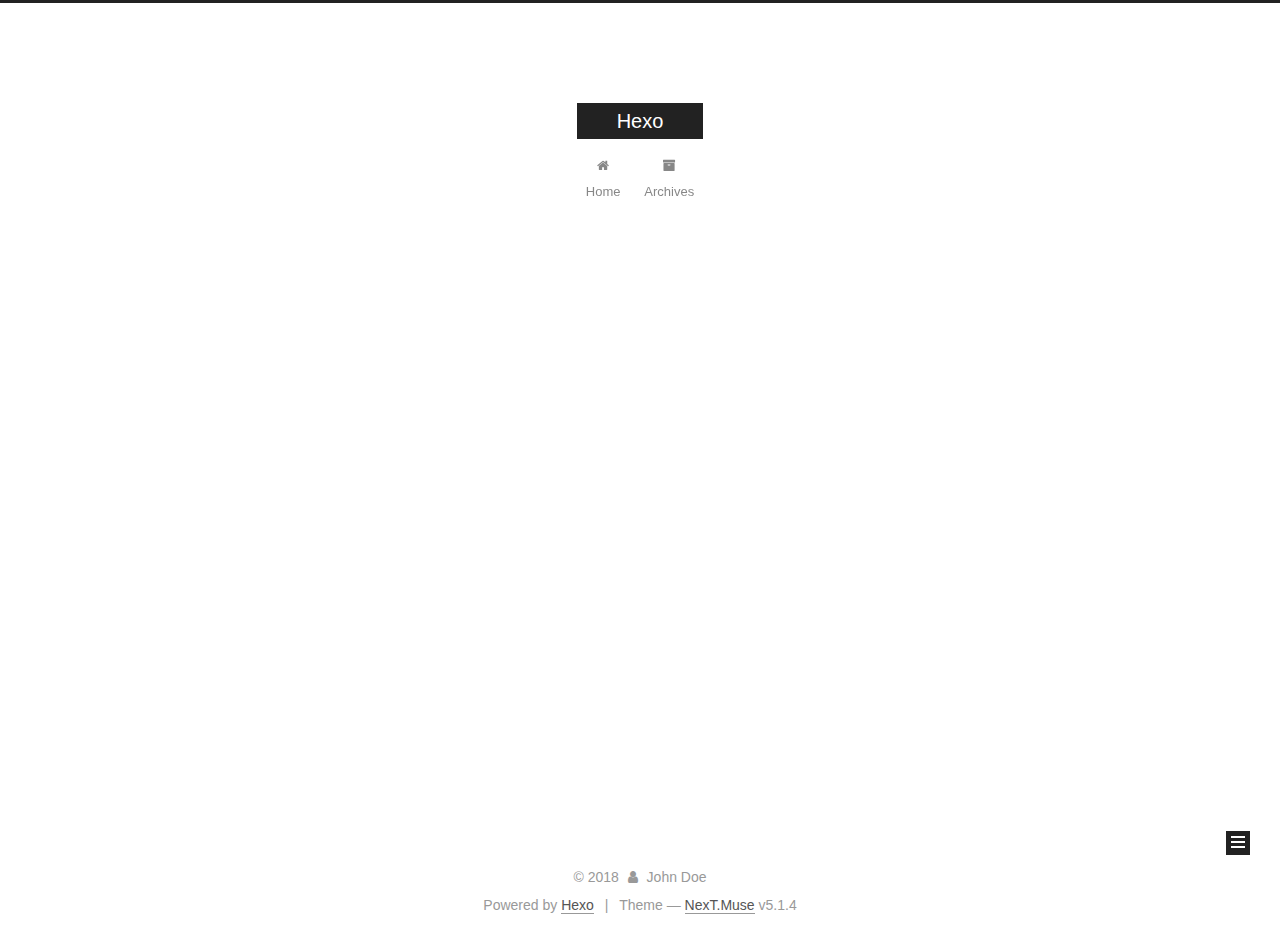
==== commit a416d17d: "Site updated: 2018-11-09 18:00:11" ====
--- a/archives/index.html
+++ b/archives/index.html
@@ -227,7 +227,7 @@
         
           
         
-        Um..! 3 posts in total. Keep on posting.
+        Um..! 4 posts in total. Keep on posting.
       </span>
 
       
@@ -241,6 +241,41 @@
           <div class="collection-title">
             <h1 class="archive-year" id="archive-year-2018">2018</h1>
           </div>
+        
+        
+
+        
+
+  <article class="post post-type-normal" itemscope="" itemtype="http://schema.org/Article">
+    <header class="post-header">
+
+      <h2 class="post-title">
+        
+            <a class="post-title-link" href="/2018/11/09/Untitled/" itemprop="url">
+              
+                <span itemprop="name">Untitled</span>
+              
+            </a>
+        
+      </h2>
+
+      <div class="post-meta">
+        <time class="post-time" itemprop="dateCreated" datetime="2018-11-09T17:58:39+08:00" content="2018-11-09">
+          11-09
+        </time>
+      </div>
+
+    </header>
+  </article>
+
+
+
+      
+
+        
+        
+        
+
         
         
 
@@ -393,7 +428,7 @@
               
                 <a href="/archives/">
               
-                  <span class="site-state-item-count">3</span>
+                  <span class="site-state-item-count">4</span>
                   <span class="site-state-item-name">posts</span>
                 </a>
               </div>
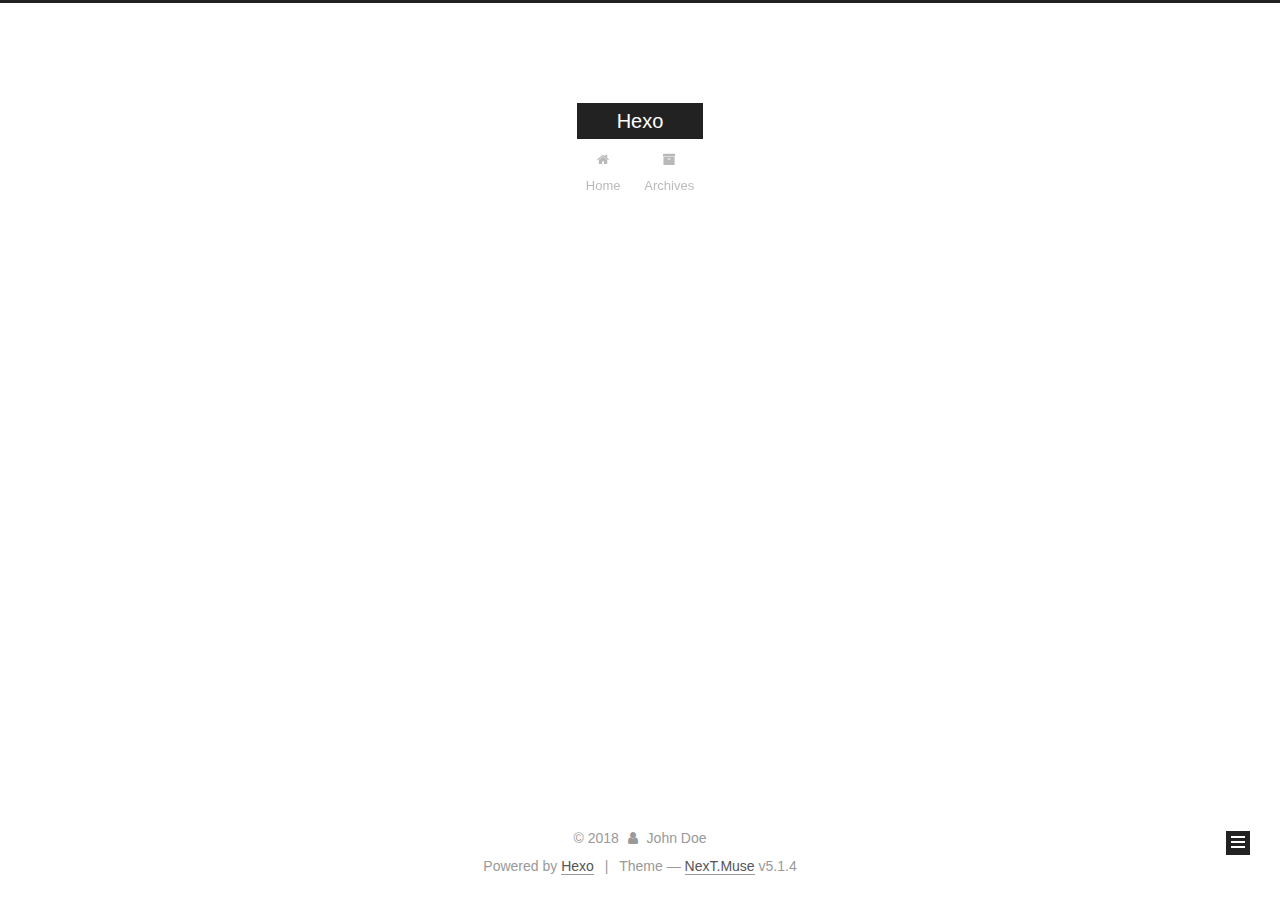
==== commit 88fbe3fd: "Site updated: 2018-11-09 18:12:56" ====
--- a/archives/index.html
+++ b/archives/index.html
@@ -227,7 +227,7 @@
         
           
         
-        Um..! 4 posts in total. Keep on posting.
+        Um..! 2 posts in total. Keep on posting.
       </span>
 
       
@@ -241,41 +241,6 @@
           <div class="collection-title">
             <h1 class="archive-year" id="archive-year-2018">2018</h1>
           </div>
-        
-        
-
-        
-
-  <article class="post post-type-normal" itemscope="" itemtype="http://schema.org/Article">
-    <header class="post-header">
-
-      <h2 class="post-title">
-        
-            <a class="post-title-link" href="/2018/11/09/Untitled/" itemprop="url">
-              
-                <span itemprop="name">Untitled</span>
-              
-            </a>
-        
-      </h2>
-
-      <div class="post-meta">
-        <time class="post-time" itemprop="dateCreated" datetime="2018-11-09T17:58:39+08:00" content="2018-11-09">
-          11-09
-        </time>
-      </div>
-
-    </header>
-  </article>
-
-
-
-      
-
-        
-        
-        
-
         
         
 
@@ -296,41 +261,6 @@
 
       <div class="post-meta">
         <time class="post-time" itemprop="dateCreated" datetime="2018-11-09T16:59:10+08:00" content="2018-11-09">
-          11-09
-        </time>
-      </div>
-
-    </header>
-  </article>
-
-
-
-      
-
-        
-        
-        
-
-        
-        
-
-        
-
-  <article class="post post-type-normal" itemscope="" itemtype="http://schema.org/Article">
-    <header class="post-header">
-
-      <h2 class="post-title">
-        
-            <a class="post-title-link" href="/2018/11/09/My-New-Post/" itemprop="url">
-              
-                <span itemprop="name">My New Post</span>
-              
-            </a>
-        
-      </h2>
-
-      <div class="post-meta">
-        <time class="post-time" itemprop="dateCreated" datetime="2018-11-09T16:51:21+08:00" content="2018-11-09">
           11-09
         </time>
       </div>
@@ -428,7 +358,7 @@
               
                 <a href="/archives/">
               
-                  <span class="site-state-item-count">4</span>
+                  <span class="site-state-item-count">2</span>
                   <span class="site-state-item-name">posts</span>
                 </a>
               </div>
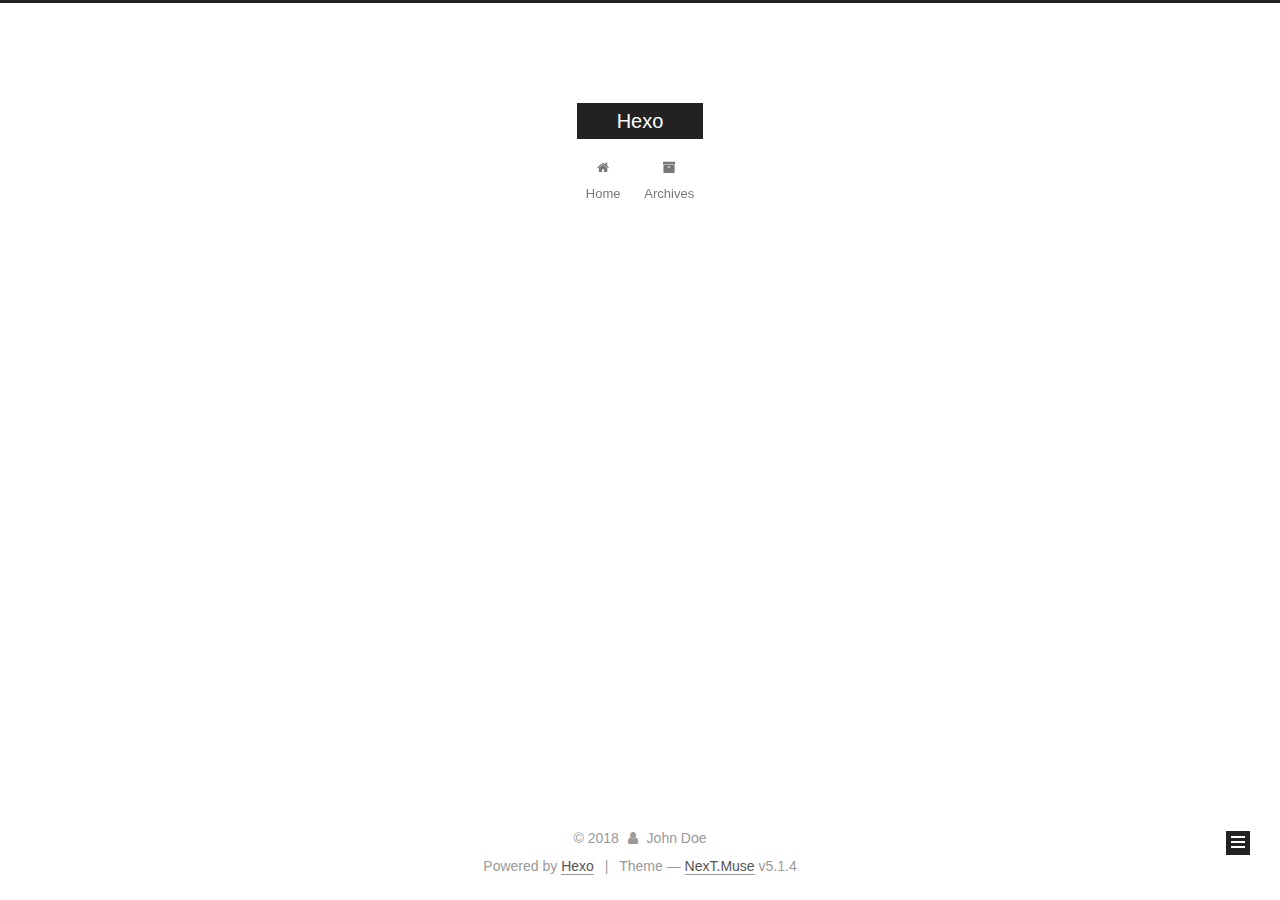
==== commit de49b6a6: "Site updated: 2018-11-09 18:17:46" ====
--- a/archives/index.html
+++ b/archives/index.html
@@ -227,7 +227,7 @@
         
           
         
-        Um..! 2 posts in total. Keep on posting.
+        Um..! 3 posts in total. Keep on posting.
       </span>
 
       
@@ -241,6 +241,41 @@
           <div class="collection-title">
             <h1 class="archive-year" id="archive-year-2018">2018</h1>
           </div>
+        
+        
+
+        
+
+  <article class="post post-type-normal" itemscope="" itemtype="http://schema.org/Article">
+    <header class="post-header">
+
+      <h2 class="post-title">
+        
+            <a class="post-title-link" href="/2018/11/09/周大降大肥豬/" itemprop="url">
+              
+                <span itemprop="name">周大降大肥豬</span>
+              
+            </a>
+        
+      </h2>
+
+      <div class="post-meta">
+        <time class="post-time" itemprop="dateCreated" datetime="2018-11-09T18:17:23+08:00" content="2018-11-09">
+          11-09
+        </time>
+      </div>
+
+    </header>
+  </article>
+
+
+
+      
+
+        
+        
+        
+
         
         
 
@@ -358,7 +393,7 @@
               
                 <a href="/archives/">
               
-                  <span class="site-state-item-count">2</span>
+                  <span class="site-state-item-count">3</span>
                   <span class="site-state-item-name">posts</span>
                 </a>
               </div>
--- a/css/main.css
+++ b/css/main.css
@@ -1822,7 +1822,7 @@
   width: 4px;
   height: 4px;
   border-radius: 50%;
-  background: #b0a3ff;
+  background: #08cf8a;
 }
 .links-of-blogroll {
   font-size: 13px;
